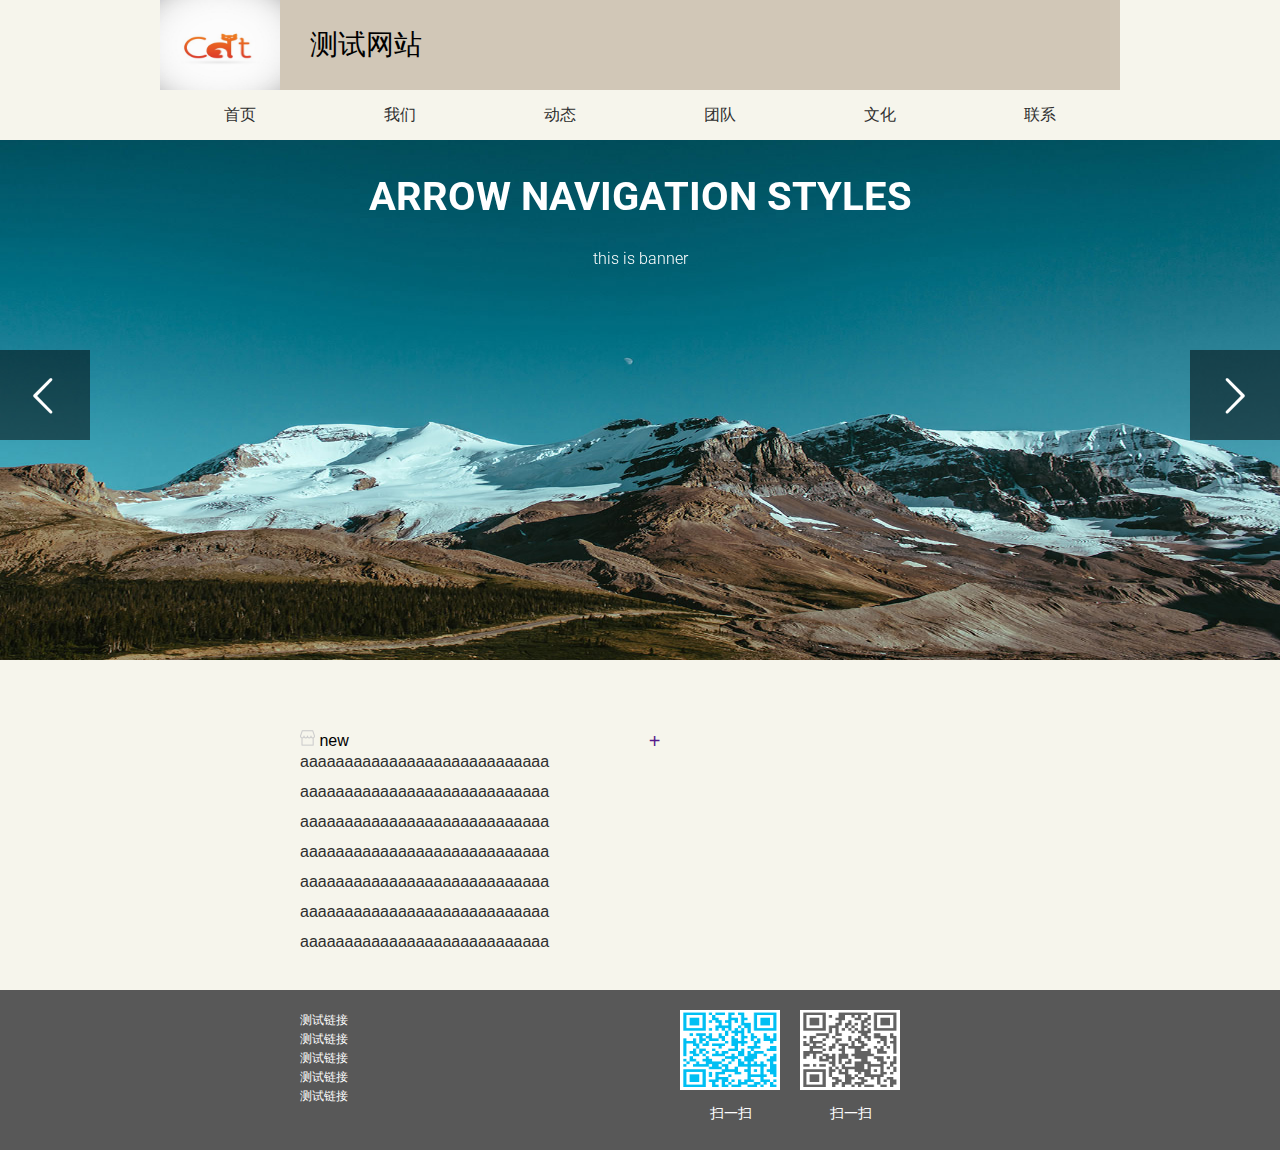
==== index.html @ c87d7d6e "insert page" ====
<!DOCTYPE html>
<html>
<head>
	<meta charset="UTF-8">
	<title>index</title>
	<link rel="stylesheet" type="text/css" href="css/index.css">
	<link href='http://fonts.googleapis.com/css?family=Roboto:300,400' rel='stylesheet' type='text/css'>
	<link rel="stylesheet" href="css/normalize.css" />
	<link rel="stylesheet" href="css/flexslider.css" />
	<link rel="stylesheet" href="css/demo.css" />
	<meta name="viewport" content="width=device-width, initial-scale=1.0">
	
</head>
<body>

	<header>
		<div id="logo"><img src="img/1.jpg"></div>
		<div id='headtitile'>测试网站</div>
	</header>
	<nav id="nav">
		<ul>
			<li><a href="index.html">首页</a></li>
			<li><a href="about.html">我们</a></li>
			<li><a href="new.html">动态</a></li>
			<li><a href="team.html">团队</a></li>
			<li><a href="culture.html">文化</a></li>
			<li><a href="contact.html">联系</a></li>
		</ul>
	</nav>


		
	<div id="hero">
		
	
		
		<div class="flexslider">

			<div id="info">

				<h1>Arrow Navigation Styles</h1>

				<p>this is banner</p>
	
			</div>
		 	<ul class="slides">
		    	<li>
					<img src="img/full/5.jpg" alt="icy Mountain" data-thumbnail="img/thumbnail/5.jpg" />	
				</li>		
		 		<li>
					<img src="img/full/3.jpg" alt="Stoney Creek" data-thumbnail="img/thumbnail/3.jpg" />	
				</li>
		    	<li>
					<img src="img/full/2.jpg" alt="Narrow Road" data-thumbnail="img/thumbnail/2.jpg" />	
				</li>						 		
		    	<li>
					<img src="img/full/1.jpg" alt="Grey Sky" data-thumbnail="img/thumbnail/1.jpg"/>	
				</li>		
		    	<li>
					<img src="img/full/4.jpg" alt="Wood Pattern" data-thumbnail="img/thumbnail/4.jpg" />	
				</li>
			</ul>
		</div>	

	</div>	
	

	<section>
		<div class="container">		
		</div>
	</section>


	<main id="main">
		<div id="right">
			<div id="rigthtitle"><img src="img/Store.png"> new</div>
			<div id="lefttitle"><a href="">+</a></div>
			<ul>
				<a href="#" class="newpage"><li>aaaaaaaaaaaaaaaaaaaaaaaaaaaa</li></a>
				<a href="#" class="newpage"><li>aaaaaaaaaaaaaaaaaaaaaaaaaaaa</li></a>
				<a href="#" class="newpage"><li>aaaaaaaaaaaaaaaaaaaaaaaaaaaa</li></a>
				<a href="#" class="newpage"><li>aaaaaaaaaaaaaaaaaaaaaaaaaaaa</li></a>
				<a href="#" class="newpage"><li>aaaaaaaaaaaaaaaaaaaaaaaaaaaa</li></a>
				<a href="#" class="newpage"><li>aaaaaaaaaaaaaaaaaaaaaaaaaaaa</li></a>
				<a href="#" class="newpage"><li>aaaaaaaaaaaaaaaaaaaaaaaaaaaa</li></a>
			</ul>
		</div>
		<div id="left">
			<div id="infocontion"></div>

		</div>

	</main>


	<footer id="footer"> 
		<div id='footnav'>
			<ul>
				<li><a href="#">测试链接</a></li>
				<li><a href="#">测试链接</a></li>
				<li><a href="#">测试链接</a></li>
				<li><a href="#">测试链接</a></li>
				<li><a href="#">测试链接</a></li>
			</ul>
		</div>
		<div id="footqrcode">
			<img src="img/qr1.png"  >
			<p id="imgright">扫一扫</p>
			<img src="img/qr2.png" >
			<p id="imgleft">扫一扫</p>
		<div id="footmap"></div>

	</footer>

</body>

<script src="js/jquery.js"></script>
<!-- <script type="text/javascript" src="http://www.queness.com/js/bsa2.js"></script> -->
<script src="js/jquery.flexslider-min.js"></script>
<script src="js/demo.js"></script>
<script type="text/javascript" src="js/index.js"></script>


</html>
---- css/index.css ----
*{
	margin: 0;
	padding: 0;
	background-color: #f6f5ec;
}


header{
	height: 90px;
	width: 960px;
	margin: 0 auto;
	background-color: #d1c7b7;
}

#logo{
	width: 120px;
	height: 90px;
	float: left;
	background-color: rgba(0,0,0,0);
}

#headtitile{
	background-color: rgba(0,0,0,0);
	line-height: 90px;
	margin-left: 30px;
	float: left;
	font-size: 28px;
}

#logo img{
	width: 120px;
	height: 90px;
}

nav{
	height: 50px;
	width: 960px;
	background-color: #EFF5FB;
	margin: 0 auto;
	line-height: 50px;

}

nav ul{
	margin-right: 100px;
	width: 960px;
	text-align: center;

}

nav ul li{
	display: inline-block;
	width: 160px;
	height: 50px;
	float: left;


}

nav a {
	text-decoration: none;
	color: #2E2E2E;
}

#banner{

	width: 1920px;
	height: 560px;
	background-color: #fffef9;

}

#main{
	width: 960px;
	height: 240px;
	margin-left: 300px;
	float: left;

}

#right{
	width: 460px;
	height: 360px;

}

#right ul{
	margin-top: 10px;
}

#lefttitle{
	float: left;
	margin-left: 300px;

}

#lefttitle a{
	text-decoration: none;
	font-size: 20px;
}

#rigthtitle{
	float: left;
}

#main li{
	width: 360px;
	height: 30px;
	float: left;
	display:inline-block;
	color: #2E2E2E;

}

#main li:hover{
	background-color: #F8ECE0;

}

footer{
	width: 100%;
	height: 160px;
	background-color: #585858;
	margin-top: 30px;
	float: left;
}

#footnav{
		width: 360px;
		height: 120px;
		background-color: rgba(0,0,0,0);
		float: left;
		margin-left: 300px;
}
#footnav ul{
	margin-top: 20px;
}

#footnav li{
	background-color: #585858;
	display: block;
}

#footnav a{
	
	text-decoration: none;
	background-color: rgba(0,0,0,0);
	color: white;
	font-size: 12px;

}

#footqrcode{
	margin-top: 20px;
}

#footqrcode img{
	height: 80px;
	width: 100px;
	float: left;
	margin-left:20px;
	background-color: rgba(0,0,0,0);

}

#imgright{
	float: left;
	margin-top: 95px;
	margin-left:-70px;
	background-color: rgba(0,0,0,0);
	color: white;
	font-size: 14px;
}

#imgleft{
	float: left;
	margin-top: 95px;
	margin-left:-70px;
	background-color: rgba(0,0,0,0);
	color: white;
	font-size: 14px;
}

.preview {
			width: 360px;
			height:90px;
			position: absolute;
			top:0;
			left:-90px;
			z-index:100;
			-webkit-transition:  all 0.3s ease-out; 
			-moz-transition:  all 0.3s ease-out; 
			transition:  all 0.3s ease-out; 	
			opacity:0;
		}
		
.preview img {
			position: absolute;
			left:90px;
			top:0;
			width: 90px;
		}
		
.preview .alt {
			position: absolute;
			left:180px;
			top:0;
			background: #fff;
			width: 180px;
			height:90px;
			color:#000;
			text-indent:0;
			text-transform: uppercase;
			text-align:center;
			font-size:16px;
			line-height:90px;
			-webkit-box-sizing: border-box;
			-moz-box-sizing: border-box;
			-o-box-sizing: border-box;
		}
		
		
		/* next button */			
.flex-next .preview {
			right:-50px;
			left:auto;	
		}
		
.flex-next .preview img {
			position: absolute;
			left:180px;
			top:0;
			width: 90px;
		}
		
.flex-next .preview .alt {
			left:0;
		}
		
		
		/* hover style */		
.flex-prev:hover .preview {
			left:0;
			opacity:1;
		}
		
.flex-next:hover .preview {
			right:0;
			opacity:1;
		}	

#info{

	background-color: rgba(0,0,0,0);
}

#info h1{
	background-color: rgba(0,0,0,0);
}	

#info p{
	background-color: rgba(0,0,0,0);
}


#flex-direction-nav{
	background-color: rgba(0,0,0,0);
}
---- css/demo.css ----
.container {
	width: 100%;
	margin:0 auto;
}

#info {
	position: absolute;
	top:30%;
	left:50%;
	width: 600px;
	margin-left:-300px;
	margin-top:-150px;
	font-family: 'Roboto', Helvetica, Arial;
	z-index:1000;
	color:#fff;
	font-weight:300;	
}

#info h1 {
	font-size:40px;
	text-transform:uppercase;
	text-align:center;
}

#info p.styles {
	margin:0 0 20px 0;
	padding:0;
	text-align:center;
	width: 100%;
}

#info p.styles a {
	display:inline-block;
	padding:5px 15px;
	background: rgba(0,0,0,0.5);
	text-decoration:none;
	margin:0 10px;
}

#info p.styles a.active, 
#info p.styles a:hover {
	background: #fff;
	color:#333;
} 

#info p {
	width: 80%;
	text-align:center;
	margin:0 auto;
	line-height: 24px;
}

#info a {
	color:#fafafa;
}

#info p.social {
	width: 220px;
	margin:0 auto;
	margin-top:33px;
}

/* override flexslider default style */
.flexslider {
	border:0;
	-webkit-border-radius: 0;
	-moz-border-radius: 0;
	-o-border-radius: 0;
	border-radius: 0;
	/*margin:20px;*/
	overflow:hidden;
	-webkit-box-shadow: none;
	-moz-box-shadow: none;
	-o-box-shadow: none;
	box-shadow: none;	
}

.flex-control-nav {
	width: 100%;
	position: absolute;
	/*bottom: 20px;*/
	text-align: center;
	z-index:900;
}

.flex-control-paging li a {
	background: transparent;
	-webkit-box-shadow: none;
	-moz-box-shadow: none;
	-o-box-shadow: none;
	box-shadow: none;
	border:2px solid #fff;	
}

.flex-control-paging li a:hover,
.flex-control-paging li a.flex-active {
	background-color: #fff ;
}

.flex-direction-nav {
	/*height:90px;*/
	width: 100%;
	position: absolute;
	top:50%;
	left:0;
	margin: -50px 0 0; 	
	z-index:100;
}

.flex-direction-nav li {
	overflow:visible;
}

.flex-direction-nav a  { 
	overflow:visible;
	width: 90px; 
	height: 90px; 
	margin: 0; 
	opacity: 1;  
	top:0;
	color: rgba(0,0,0,0.8); 
	text-indent:-9999em;
	text-shadow: none; 
	-webkit-transition:  all 0.3s ease-out; 
	-moz-transition:  all 0.3s ease-out; 
	transition:  all 0.3s ease-out; 
	background-color: rgba(0,0,0,0.5) ;
	-webkit-box-shadow: none;
	-moz-box-shadow: none;
	-o-box-shadow: none;
	box-shadow: none;	
}

.flex-direction-nav .arrow {
	position: absolute;
	top:0;
	left:0;
	width: 90px; 
	height: 90px; 
	background: transparent url('../img/nav.png') no-repeat 5px 5px;	
	z-index:200;
}

.flex-direction-nav a.flex-next .arrow {
	background-position: -75px 5px ;
}

.flex-direction-nav .flex-prev { left:0px; }
.flex-direction-nav .flex-next { right:0px; text-align: left;}
.flexslider:hover .flex-prev { left:0; opacity:1}
.flexslider:hover .flex-next { right:0; opacity:1}
.flexslider:hover .flex-prev:hover .arrow { left:0; background-position:5px -95px; background-color: #fff;}
.flexslider:hover .flex-next:hover .arrow { right:0; background-position: -75px -95px ;opacity:1;  background-color: #fff;}

.flexslider:hover .flex-prev:hover,
.flexslider:hover .flex-next:hover {
	background-color: #fff;
	opacity:1; 
}
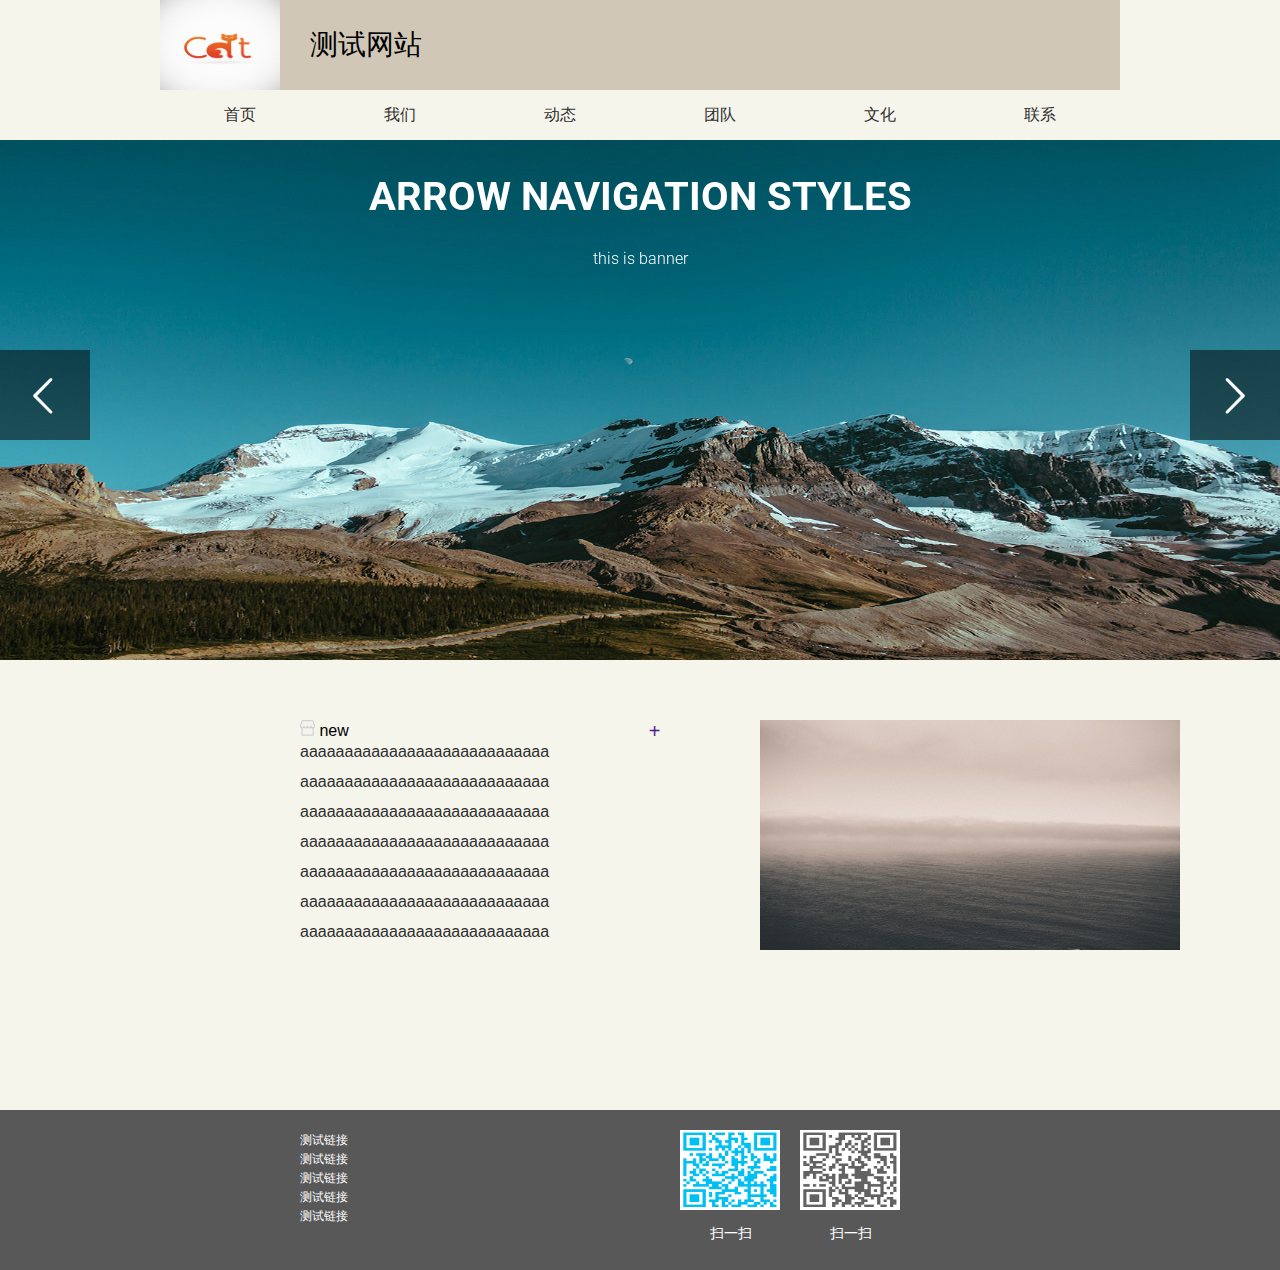
==== commit ca1e1acc: "about" ====
--- a/index.html
+++ b/index.html
@@ -72,7 +72,7 @@
 
 
 	<main id="main">
-		<div id="right">
+		<div id="rightmain">
 			<div id="rigthtitle"><img src="img/Store.png"> new</div>
 			<div id="lefttitle"><a href="">+</a></div>
 			<ul>
@@ -85,8 +85,8 @@
 				<a href="#" class="newpage"><li>aaaaaaaaaaaaaaaaaaaaaaaaaaaa</li></a>
 			</ul>
 		</div>
-		<div id="left">
-			<div id="infocontion"></div>
+		<div id="leftmain">
+			<div id="infocontion"><img src="img/full/1.jpg"></div>
 
 		</div>
 
--- a/css/index.css
+++ b/css/index.css
@@ -73,19 +73,32 @@
 
 #main{
 	width: 960px;
-	height: 240px;
+	height: 360px;
 	margin-left: 300px;
 	float: left;
 
 }
 
-#right{
+#rightmain{
 	width: 460px;
 	height: 360px;
-
-}
-
-#right ul{
+	float: left;
+
+}
+
+#leftmain{
+	width: 320px;
+	height: 220px;
+	float: left;
+}
+
+#infocontion img{
+	width: 420px;
+	height: 230px;
+
+}
+
+#rightmain ul{
 	margin-top: 10px;
 }
 
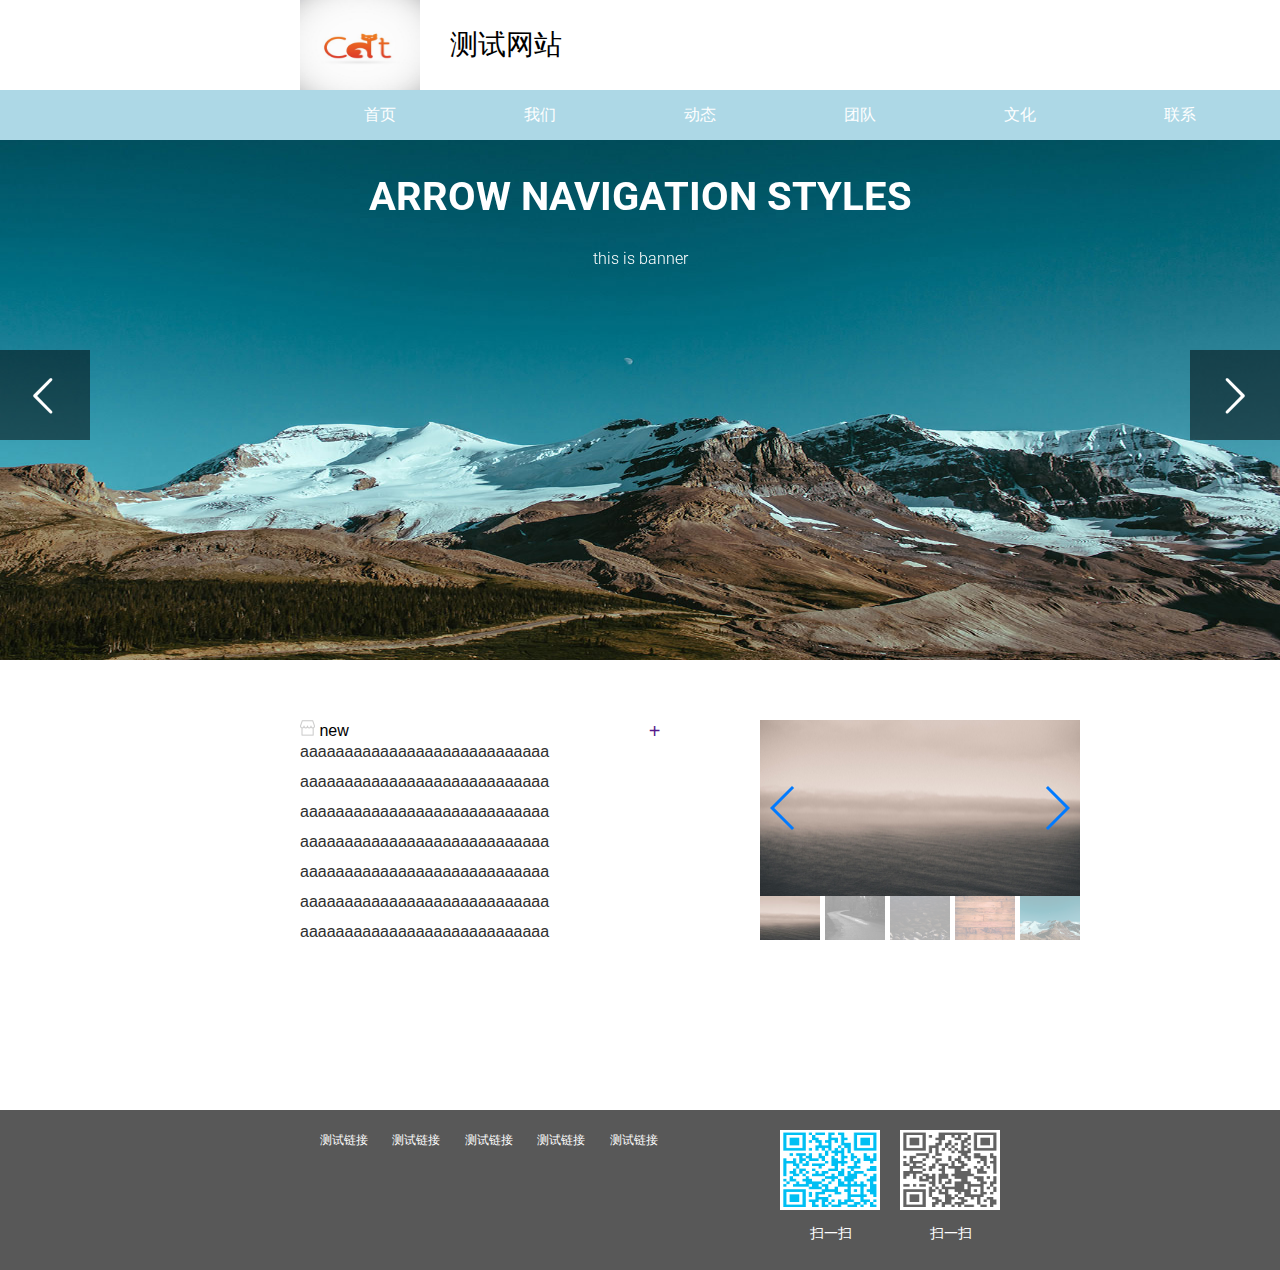
==== commit 762d54e3: "index sweiper" ====
--- a/index.html
+++ b/index.html
@@ -8,6 +8,7 @@
 	<link rel="stylesheet" href="css/normalize.css" />
 	<link rel="stylesheet" href="css/flexslider.css" />
 	<link rel="stylesheet" href="css/demo.css" />
+	<link rel="stylesheet" href="css/swiper.css"
 	<meta name="viewport" content="width=device-width, initial-scale=1.0">
 	
 </head>
@@ -85,8 +86,31 @@
 				<a href="#" class="newpage"><li>aaaaaaaaaaaaaaaaaaaaaaaaaaaa</li></a>
 			</ul>
 		</div>
+
 		<div id="leftmain">
-			<div id="infocontion"><img src="img/full/1.jpg"></div>
+			<div class="swiper-container gallery-top">
+				<div class="swiper-wrapper">
+					<div class="swiper-slide" style="background-image: url(img/ad/1.jpg)"></div>
+					<div class="swiper-slide" style="background-image:url(img/ad/2.jpg)"></div>
+					<div class="swiper-slide" style="background-image:url(img/ad/3.jpg)"></div>
+					<div class="swiper-slide" style="background-image:url(img/ad/4.jpg)"></div>
+					<div class="swiper-slide" style="background-image:url(img/ad/5.jpg)"></div>
+
+				</div>
+				<!-- Add Arrows -->
+				<div class="swiper-button-next swiper-button-white"></div>
+				<div class="swiper-button-prev swiper-button-white"></div>
+			</div>
+			<div class="swiper-container gallery-thumbs">
+				<div class="swiper-wrapper">
+					<div class="swiper-slide" style="background-image:url(img/adfull/1.jpg)"></div>
+					<div class="swiper-slide" style="background-image:url(img/adfull/2.jpg)"></div>
+					<div class="swiper-slide" style="background-image:url(img/adfull/3.jpg)"></div>
+					<div class="swiper-slide" style="background-image:url(img/adfull/4.jpg)"></div>
+					<div class="swiper-slide" style="background-image:url(img/adfull/5.jpg)"></div>
+
+				</div>
+			</div>
 
 		</div>
 
@@ -115,10 +139,32 @@
 </body>
 
 <script src="js/jquery.js"></script>
+<script src="js/swiper.js"></script>
 <!-- <script type="text/javascript" src="http://www.queness.com/js/bsa2.js"></script> -->
 <script src="js/jquery.flexslider-min.js"></script>
 <script src="js/demo.js"></script>
 <script type="text/javascript" src="js/index.js"></script>
+<script>
+    var galleryTop = new Swiper('.gallery-top', {
+        spaceBetween: 5,
+        loop:true,
+        loopedSlides: 5, //looped slides should be the same
+        navigation: {
+            nextEl: '.swiper-button-next',
+            prevEl: '.swiper-button-prev',
+        },
+    });
+    var galleryThumbs = new Swiper('.gallery-thumbs', {
+        spaceBetween: 5,
+        slidesPerView: 5,
+        touchRatio: 0.2,
+        loop: true,
+        loopedSlides: 5, //looped slides should be the same
+        slideToClickedSlide: true,
+    });
+    galleryTop.controller.control = galleryThumbs;
+    galleryThumbs.controller.control = galleryTop;
 
+</script>
 
 </html>--- a/css/index.css
+++ b/css/index.css
@@ -2,21 +2,33 @@
 *{
 	margin: 0;
 	padding: 0;
-	background-color: #f6f5ec;
-}
-
+	background-color: white;
+}
+
+
+html{
+	height: 100%
+	width:100%;
+}
+
+body {
+	height: 100%;
+	width: 100%;
+
+}
 
 header{
 	height: 90px;
-	width: 960px;
-	margin: 0 auto;
-	background-color: #d1c7b7;
+	width: 100%px;
+	margin-left: 300px;
+	background-color: white;
 }
 
 #logo{
 	width: 120px;
 	height: 90px;
 	float: left;
+	margin:  0 auto;
 	background-color: rgba(0,0,0,0);
 }
 
@@ -35,17 +47,20 @@
 
 nav{
 	height: 50px;
-	width: 960px;
-	background-color: #EFF5FB;
-	margin: 0 auto;
+	width: 100%;
+	background-color: lightblue;
+	/*margin: 0 auto;*/
 	line-height: 50px;
+	/*margin-top: 5px;*/
 
 }
 
 nav ul{
-	margin-right: 100px;
+	float: left;
+	margin-left: 300px;
 	width: 960px;
 	text-align: center;
+	background-color: lightblue;
 
 }
 
@@ -54,13 +69,14 @@
 	width: 160px;
 	height: 50px;
 	float: left;
-
+	background-color: lightblue;
 
 }
 
 nav a {
 	text-decoration: none;
-	color: #2E2E2E;
+	color: white;
+	background-color: rgba(0,0,0,0);
 }
 
 #banner{
@@ -137,10 +153,12 @@
 	background-color: #585858;
 	margin-top: 30px;
 	float: left;
+	margin-bottom: 0;
+
 }
 
 #footnav{
-		width: 360px;
+		width: 460px;
 		height: 120px;
 		background-color: rgba(0,0,0,0);
 		float: left;
@@ -148,11 +166,13 @@
 }
 #footnav ul{
 	margin-top: 20px;
+	background-color: rgba(0,0,0,0);
 }
 
 #footnav li{
-	background-color: #585858;
-	display: block;
+	background-color: rgba(0,0,0,0);
+	display: inline;
+	margin-left: 20px;
 }
 
 #footnav a{
@@ -282,3 +302,29 @@
 }
 
 
+.swiper-container {
+	width: 100%;
+	height: 300px;
+	margin-left: auto;
+	margin-right: auto;
+}
+.swiper-slide {
+	background-size: cover;
+	background-position: center;
+}
+.gallery-top {
+	height: 80%;
+	width: 100%;
+}
+.gallery-thumbs {
+	height: 20%;
+	box-sizing: border-box;
+	padding: 10px 0;
+}
+.gallery-thumbs .swiper-slide {
+	height: 100%;
+	opacity: 0.4;
+}
+.gallery-thumbs .swiper-slide-active {
+	opacity: 1;
+}
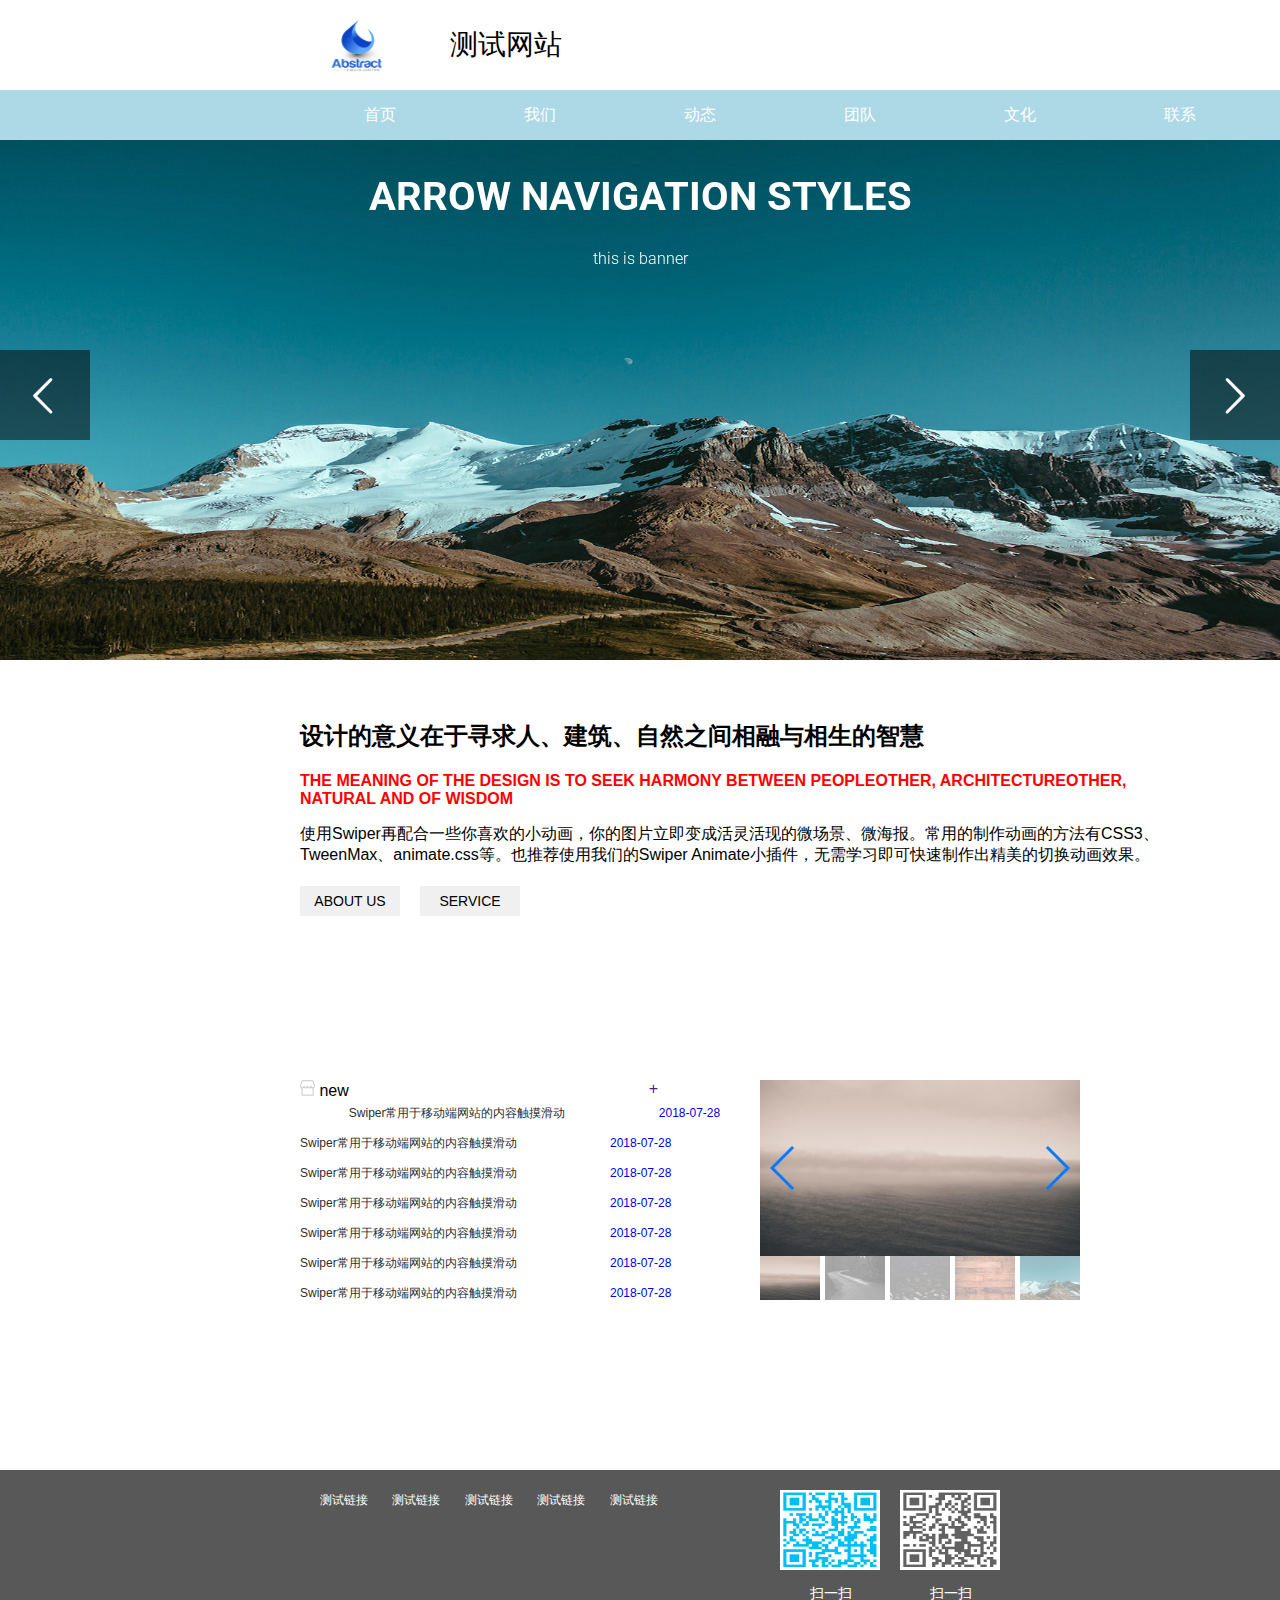
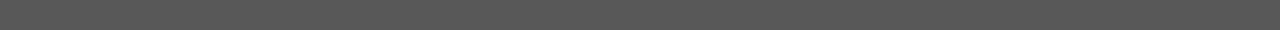
==== commit d25519f3: "index about" ====
--- a/index.html
+++ b/index.html
@@ -32,17 +32,10 @@
 
 		
 	<div id="hero">
-		
-	
-		
 		<div class="flexslider">
-
 			<div id="info">
-
 				<h1>Arrow Navigation Styles</h1>
-
 				<p>this is banner</p>
-	
 			</div>
 		 	<ul class="slides">
 		    	<li>
@@ -61,15 +54,20 @@
 					<img src="img/full/4.jpg" alt="Wood Pattern" data-thumbnail="img/thumbnail/4.jpg" />	
 				</li>
 			</ul>
-		</div>	
-
+		</div>
 	</div>	
-	
-
 	<section>
 		<div class="container">		
 		</div>
 	</section>
+
+	<div id="aboutus">
+		<h2 class="abouttitle">设计的意义在于寻求人、建筑、自然之间相融与相生的智慧</h2>
+		<h3 class="aboutart">THE MEANING OF THE DESIGN IS TO SEEK HARMONY BETWEEN PEOPLEOTHER, ARCHITECTUREOTHER, NATURAL AND OF WISDOM</h3>
+		<p class="aboutinfo">使用Swiper再配合一些你喜欢的小动画，你的图片立即变成活灵活现的微场景、微海报。常用的制作动画的方法有CSS3、TweenMax、animate.css等。也推荐使用我们的Swiper Animate小插件，无需学习即可快速制作出精美的切换动画效果。</p>
+		<div class="aboutbutton" id="buttonright">ABOUT US</div>
+		<div class="aboutbutton" id="buttonleft">SERVICE</div>
+	</div>
 
 
 	<main id="main">
@@ -77,13 +75,13 @@
 			<div id="rigthtitle"><img src="img/Store.png"> new</div>
 			<div id="lefttitle"><a href="">+</a></div>
 			<ul>
-				<a href="#" class="newpage"><li>aaaaaaaaaaaaaaaaaaaaaaaaaaaa</li></a>
-				<a href="#" class="newpage"><li>aaaaaaaaaaaaaaaaaaaaaaaaaaaa</li></a>
-				<a href="#" class="newpage"><li>aaaaaaaaaaaaaaaaaaaaaaaaaaaa</li></a>
-				<a href="#" class="newpage"><li>aaaaaaaaaaaaaaaaaaaaaaaaaaaa</li></a>
-				<a href="#" class="newpage"><li>aaaaaaaaaaaaaaaaaaaaaaaaaaaa</li></a>
-				<a href="#" class="newpage"><li>aaaaaaaaaaaaaaaaaaaaaaaaaaaa</li></a>
-				<a href="#" class="newpage"><li>aaaaaaaaaaaaaaaaaaaaaaaaaaaa</li></a>
+				<a href="#" class="newpage"><li>Swiper常用于移动端网站的内容触摸滑动</li><p>2018-07-28</p></a>
+				<a href="#" class="newpage"><li>Swiper常用于移动端网站的内容触摸滑动</li><p>2018-07-28</p></a>
+				<a href="#" class="newpage"><li>Swiper常用于移动端网站的内容触摸滑动</li><p>2018-07-28</p></a>
+				<a href="#" class="newpage"><li>Swiper常用于移动端网站的内容触摸滑动</li><p>2018-07-28</p></a>
+				<a href="#" class="newpage"><li>Swiper常用于移动端网站的内容触摸滑动</li><p>2018-07-28</p></a>
+				<a href="#" class="newpage"><li>Swiper常用于移动端网站的内容触摸滑动</li><p>2018-07-28</p></a>
+				<a href="#" class="newpage"><li>Swiper常用于移动端网站的内容触摸滑动</li><p>2018-07-28</p></a>
 			</ul>
 		</div>
 
--- a/css/index.css
+++ b/css/index.css
@@ -126,7 +126,7 @@
 
 #lefttitle a{
 	text-decoration: none;
-	font-size: 20px;
+	font-size: 16px;
 }
 
 #rigthtitle{
@@ -139,13 +139,26 @@
 	float: left;
 	display:inline-block;
 	color: #2E2E2E;
-
-}
-
-#main li:hover{
-	background-color: #F8ECE0;
-
-}
+	font-size: 12px;
+	line-height: 30px;
+
+}
+
+.newpage p{
+
+	float: left;
+	margin-left: -50px;
+	font-size: 12px;
+	line-height: 30px;
+	text-decoration: none;
+
+}
+
+
+#rightmain li:hover{
+	color: red;
+}
+
 
 footer{
 	width: 100%;
@@ -328,3 +341,57 @@
 .gallery-thumbs .swiper-slide-active {
 	opacity: 1;
 }
+
+
+#aboutus{
+
+	width: 1200px;
+	height: 360px;
+}
+
+
+.abouttitle{
+	float: left;
+	margin-left: 300px;
+}
+
+.aboutart{
+	float: left;
+	margin-left: 300px;
+	margin-top: 20px;
+	font-size: 16px;
+	color: red;
+}
+
+.aboutinfo{
+	float: left;
+	margin-left: 300px;
+	margin-top: 16px;
+}
+
+
+.aboutbutton{
+	float: left;
+	margin-bottom: 40px;
+	margin-top: 20px;
+	width: 100px;
+	height: 30px;
+	background-color: #f0f0f0;
+	text-align: center;
+	line-height: 30px;
+	font-size: 14px;
+}
+
+#buttonright{
+	margin-left: 300px;
+}
+
+#buttonleft{
+	margin-left: 20px;
+}
+
+.aboutbutton:hover{
+	background-color: red;
+	color: white;
+}
+
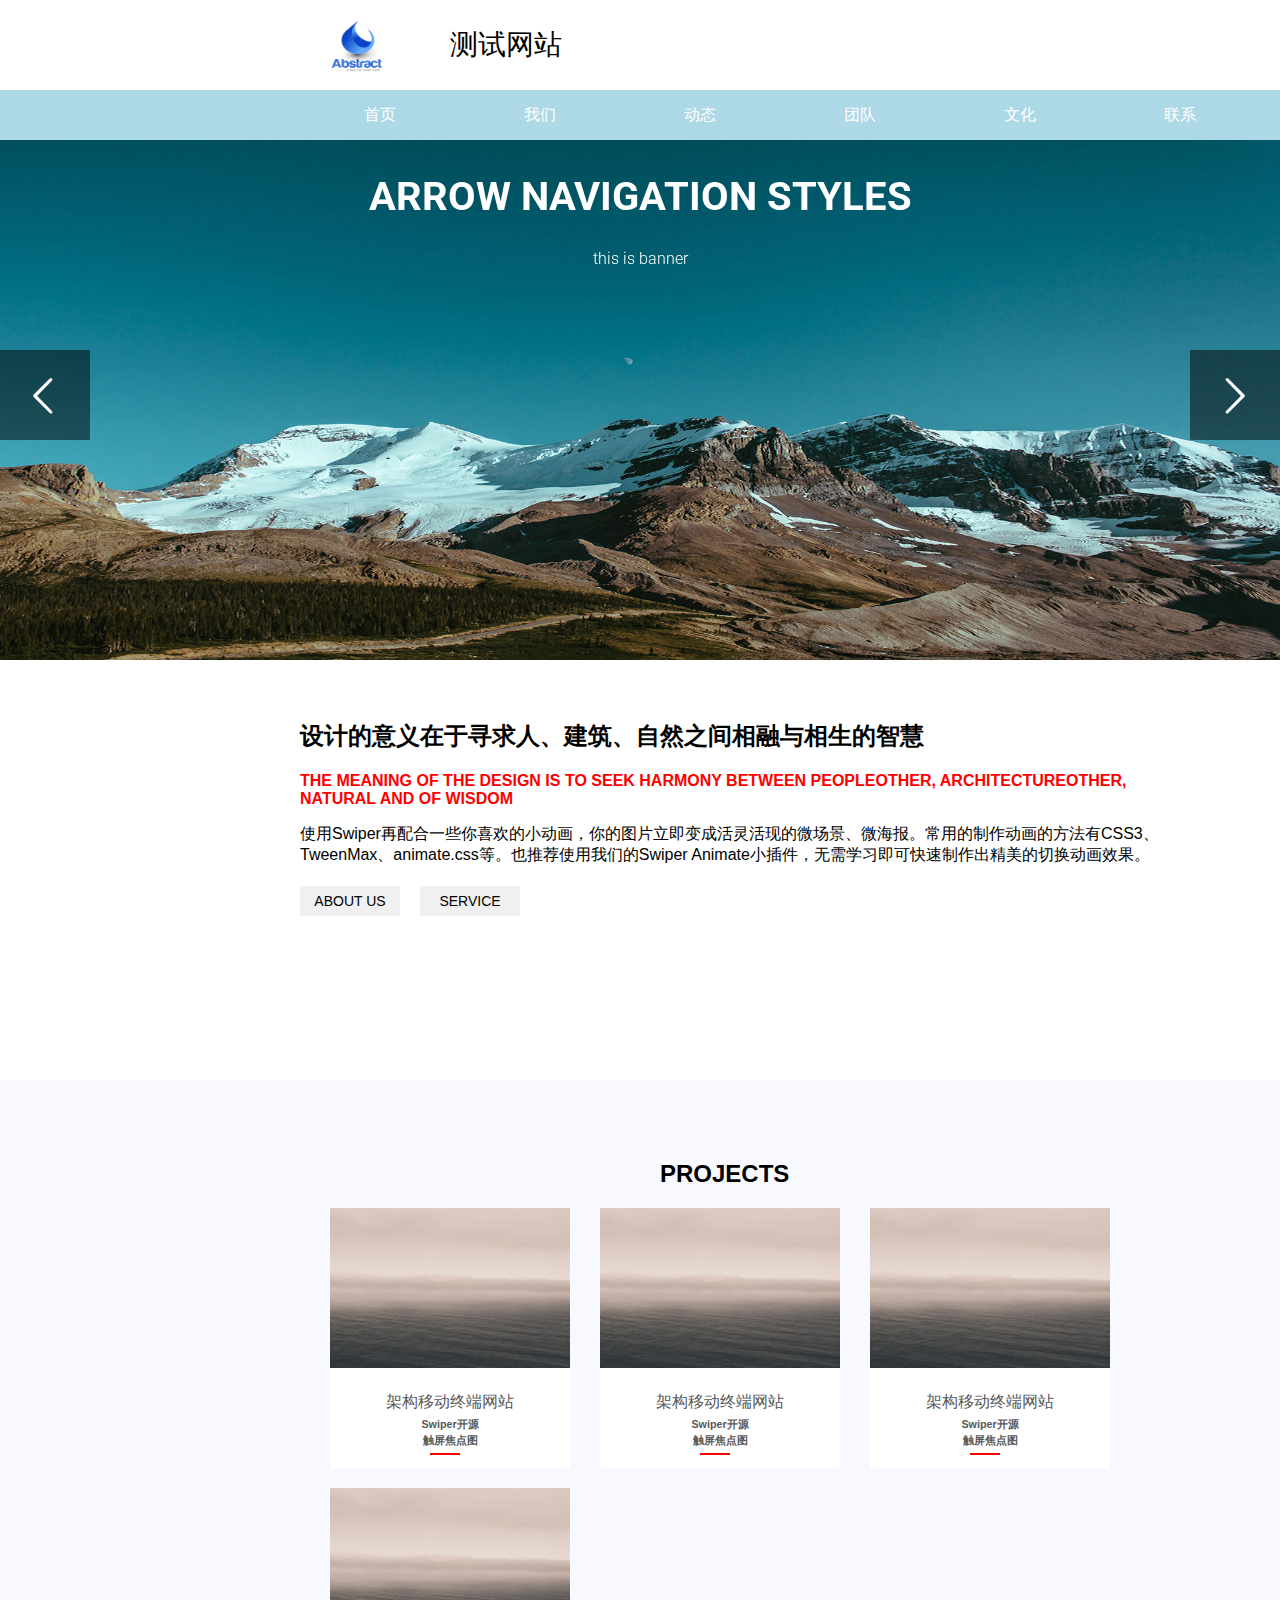
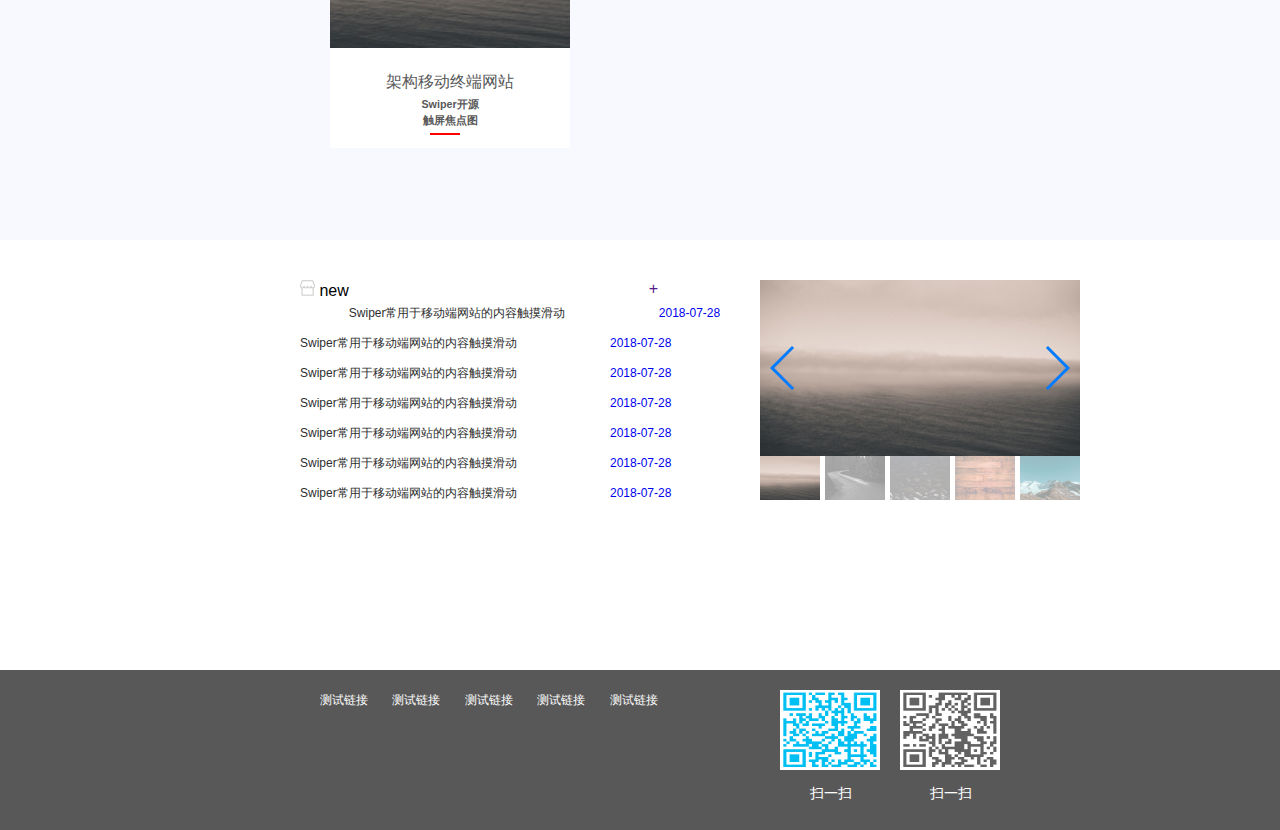
==== commit 1d828610: "project" ====
--- a/index.html
+++ b/index.html
@@ -69,6 +69,57 @@
 		<div class="aboutbutton" id="buttonleft">SERVICE</div>
 	</div>
 
+	<div id="projects">
+		<div class="wrap">
+			<h2 class="anim_emt">PROJECTS</h2>
+			<ul class="clearfix">
+
+				<li>
+					<a class="box_shadow" href="#">
+					<img src="img/adfull/1.jpg">
+					<div class="projecttitle">架构移动终端网站</div>
+					<h6>Swiper开源</h6>
+					<h6>触屏焦点图</h6>
+					<hr class="trans">
+					</a>
+				</li>
+
+			</ul>
+			<ul class="clearfix">
+				<li>
+					<a class="box_shadow" href="#">
+						<img src="img/adfull/1.jpg">
+						<div class="projecttitle">架构移动终端网站</div>
+						<h6>Swiper开源</h6>
+						<h6>触屏焦点图</h6>
+						<hr class="trans">
+					</a>
+				</li>
+			</ul>
+			<ul class="clearfix">
+				<li>
+					<a class="box_shadow" href="#">
+						<img src="img/adfull/1.jpg">
+						<div class="projecttitle">架构移动终端网站</div>
+						<h6>Swiper开源</h6>
+						<h6>触屏焦点图</h6>
+						<hr class="trans">
+					</a>
+				</li>
+			</ul>
+			<ul class="clearfix">
+				<li>
+					<a class="box_shadow" href="#">
+						<img src="img/adfull/1.jpg">
+						<div class="projecttitle">架构移动终端网站</div>
+						<h6>Swiper开源</h6>
+						<h6>触屏焦点图</h6>
+						<hr class="trans">
+					</a>
+				</li>
+			</ul>
+		</div>
+	</div>
 
 	<main id="main">
 		<div id="rightmain">
--- a/css/index.css
+++ b/css/index.css
@@ -395,3 +395,81 @@
 	color: white;
 }
 
+#projects{
+	width: 100%;
+	height: 760px;
+	background-color: ghostwhite;
+	margin-bottom: 40px;
+}
+
+.wrap{
+	width: 960px;
+	float: left;
+	margin-top: 80px;
+	background-color: rgba(0,0,0,0);
+	margin-left: 300px;
+
+
+}
+
+.anim_emt{
+	margin-left: 360px;
+	background-color: rgba(0,0,0,0);
+}
+
+/*.wrap{*/
+	/*margin-left: 300px;*/
+	/*margin-top: 40px;*/
+/*}*/
+
+.clearfix{
+	margin-left: 30px;
+	margin-top: 20px;
+	width: 240px;
+	height: 260px;
+	float: left;
+
+}
+.clearfix:hover{
+	box-shadow: 0px 5px 5px lavender;
+}
+
+.clearfix li{
+	list-style: none;
+}
+
+.clearfix img{
+	width: 240px;
+	height: 160px;
+}
+
+.projecttitle{
+	text-align: center;
+	margin-top: 20px;
+	margin-bottom: 5px;
+}
+
+.clearfix h6{
+	text-align: center;
+	margin-top: 2px;
+}
+
+.trans{
+
+	width: 30px;
+	height: 2px;
+	background-color: red;
+	box-sizing: content-box;
+	margin-left: 100px;
+	margin-top: 5px;
+	border: 0;
+}
+
+.box_shadow{
+	text-decoration: none;
+	color: #585858;
+}
+
+.box_shadow:hover{
+	color: red;
+}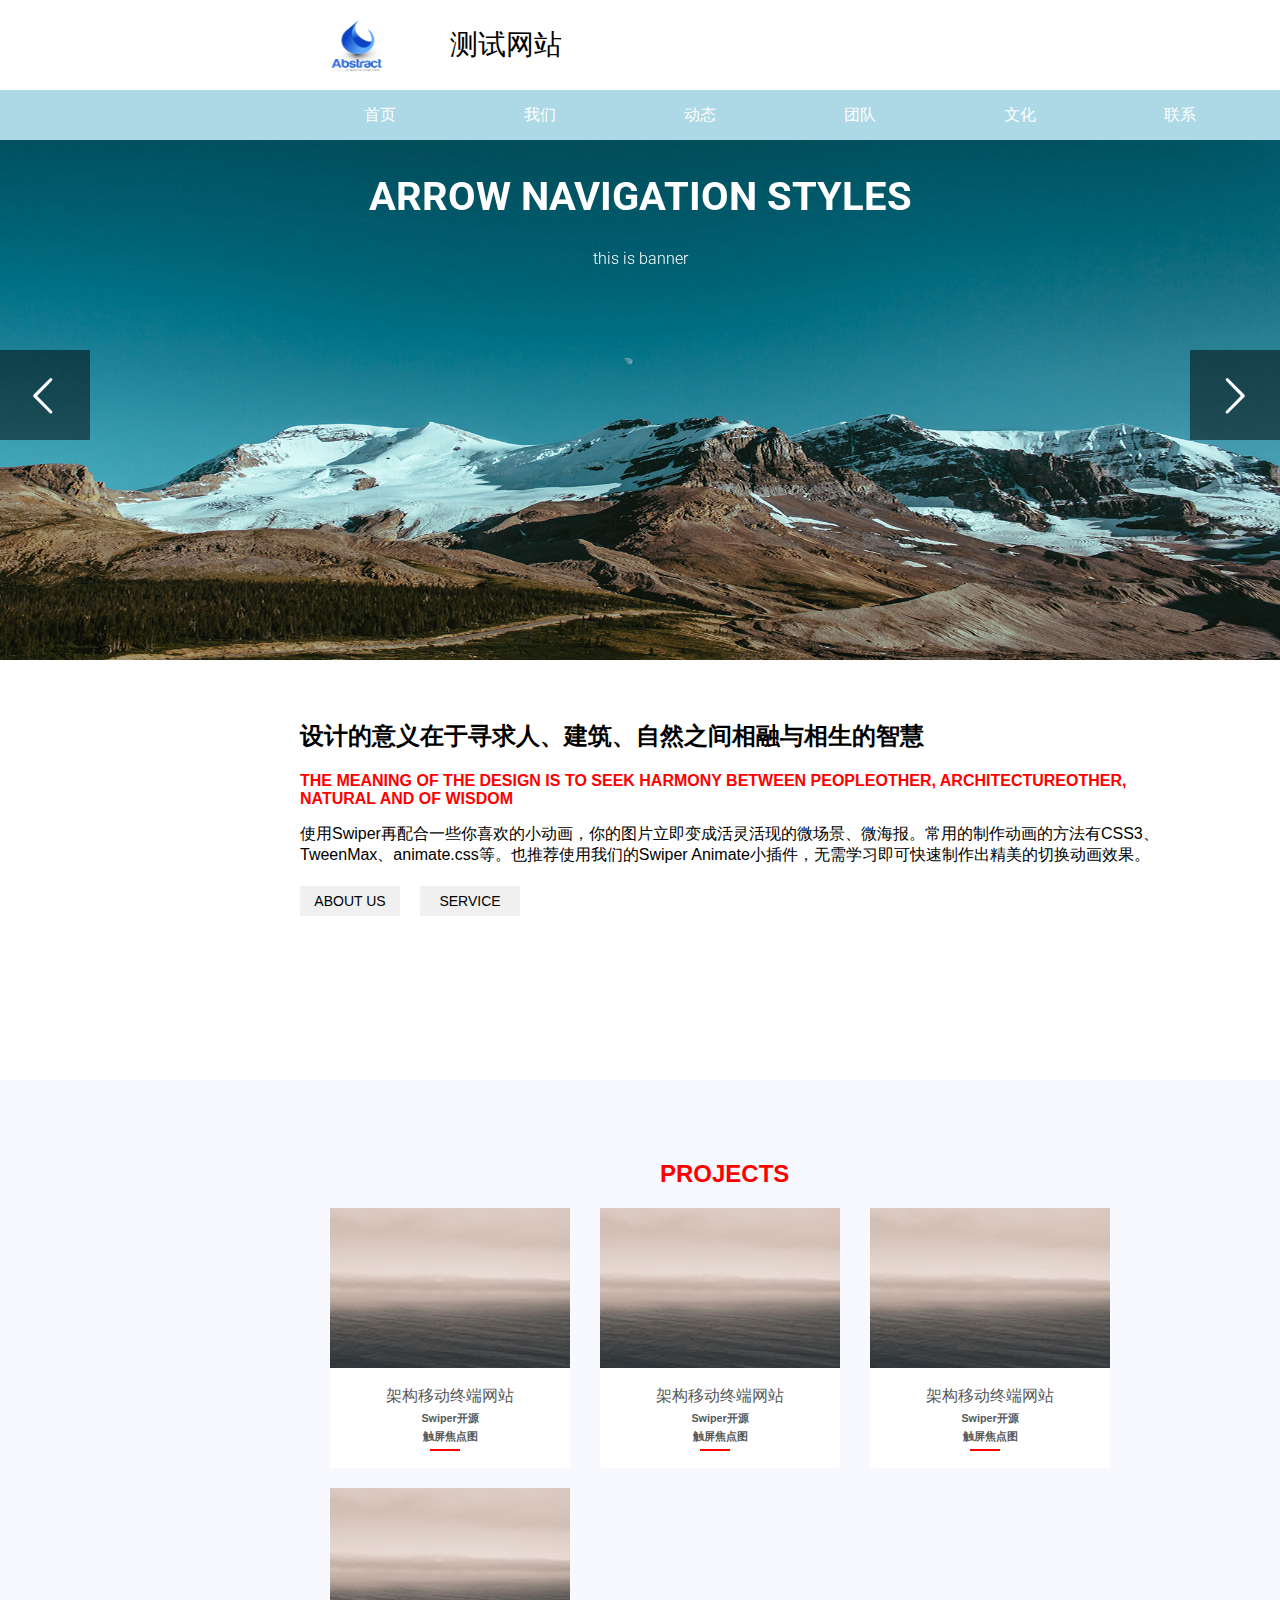
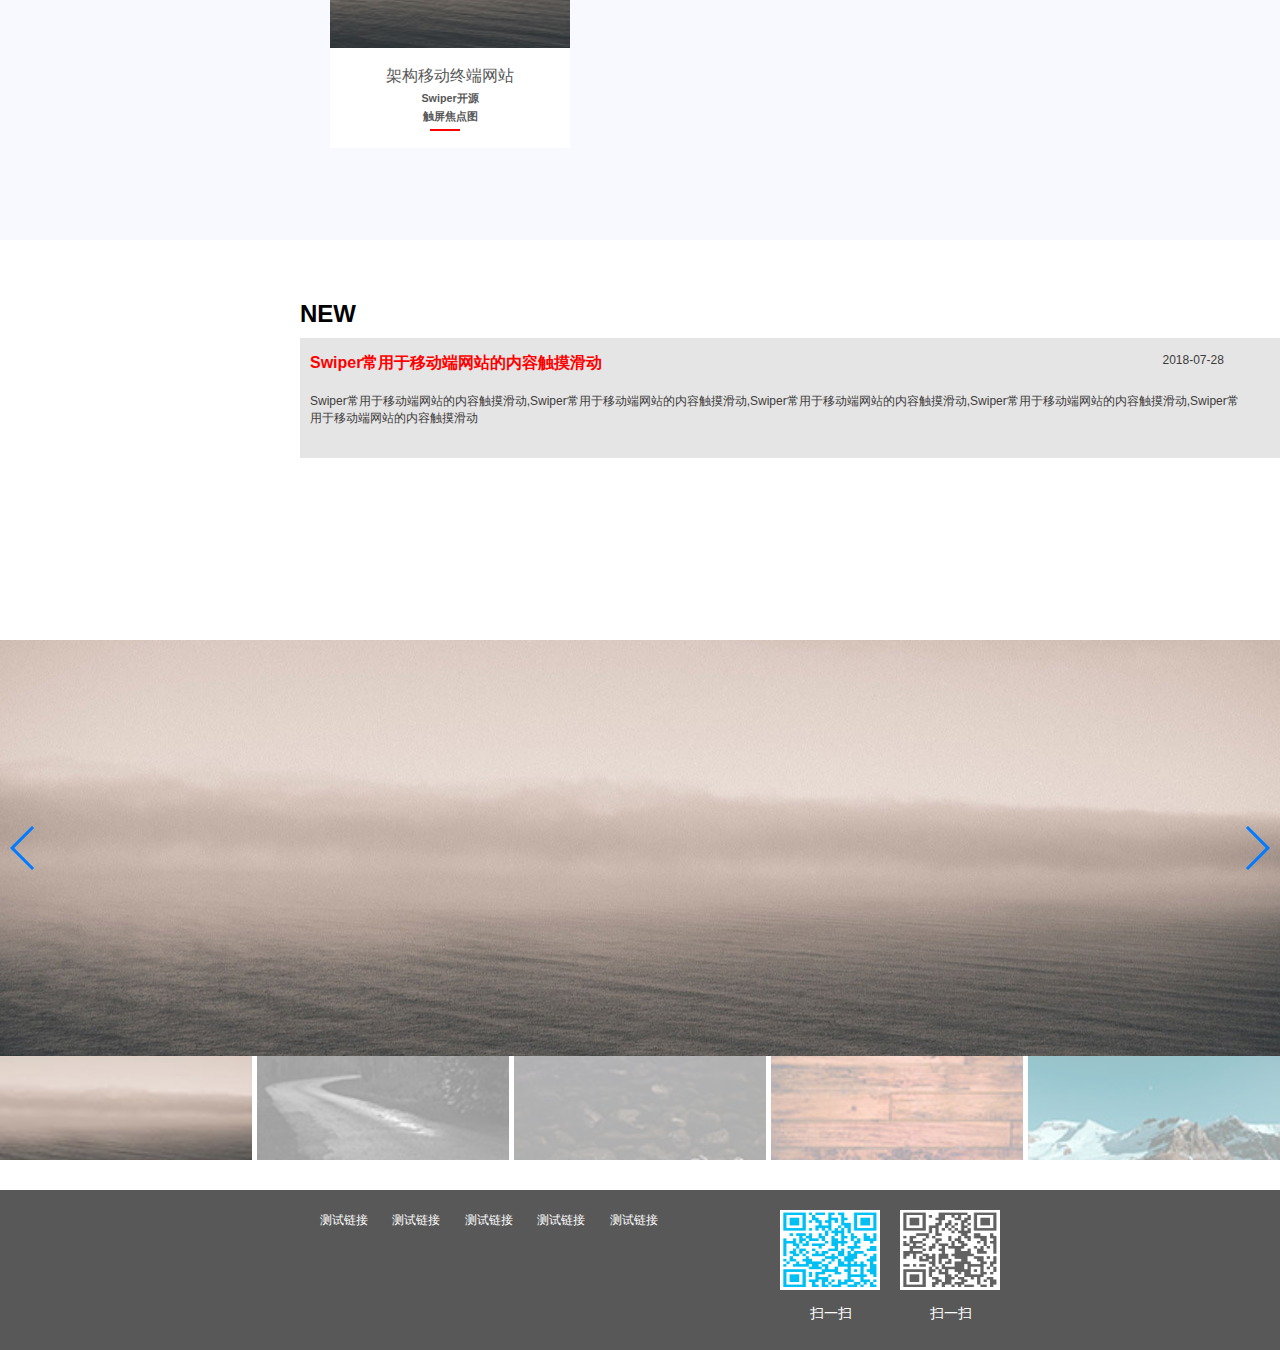
==== commit a60ccc3a: "index new" ====
--- a/index.html
+++ b/index.html
@@ -123,47 +123,49 @@
 
 	<main id="main">
 		<div id="rightmain">
-			<div id="rigthtitle"><img src="img/Store.png"> new</div>
-			<div id="lefttitle"><a href="">+</a></div>
-			<ul>
-				<a href="#" class="newpage"><li>Swiper常用于移动端网站的内容触摸滑动</li><p>2018-07-28</p></a>
-				<a href="#" class="newpage"><li>Swiper常用于移动端网站的内容触摸滑动</li><p>2018-07-28</p></a>
-				<a href="#" class="newpage"><li>Swiper常用于移动端网站的内容触摸滑动</li><p>2018-07-28</p></a>
-				<a href="#" class="newpage"><li>Swiper常用于移动端网站的内容触摸滑动</li><p>2018-07-28</p></a>
-				<a href="#" class="newpage"><li>Swiper常用于移动端网站的内容触摸滑动</li><p>2018-07-28</p></a>
-				<a href="#" class="newpage"><li>Swiper常用于移动端网站的内容触摸滑动</li><p>2018-07-28</p></a>
-				<a href="#" class="newpage"><li>Swiper常用于移动端网站的内容触摸滑动</li><p>2018-07-28</p></a>
-			</ul>
-		</div>
-
-		<div id="leftmain">
-			<div class="swiper-container gallery-top">
-				<div class="swiper-wrapper">
-					<div class="swiper-slide" style="background-image: url(img/ad/1.jpg)"></div>
-					<div class="swiper-slide" style="background-image:url(img/ad/2.jpg)"></div>
-					<div class="swiper-slide" style="background-image:url(img/ad/3.jpg)"></div>
-					<div class="swiper-slide" style="background-image:url(img/ad/4.jpg)"></div>
-					<div class="swiper-slide" style="background-image:url(img/ad/5.jpg)"></div>
-
+			<div id="rigthtitle"></div>
+				<div class="newart">
+					<ul>
+						<h2>NEW</h2>
+						<a href="#" class="newpage">
+							<h4>Swiper常用于移动端网站的内容触摸滑动</h4>
+							<p class="newtime">2018-07-28</p>
+							<p class="newinfo">Swiper常用于移动端网站的内容触摸滑动,Swiper常用于移动端网站的内容触摸滑动,Swiper常用于移动端网站的内容触摸滑动,Swiper常用于移动端网站的内容触摸滑动,Swiper常用于移动端网站的内容触摸滑动</p>
+						</a>
+
+					</ul>
 				</div>
-				<!-- Add Arrows -->
-				<div class="swiper-button-next swiper-button-white"></div>
-				<div class="swiper-button-prev swiper-button-white"></div>
+
+		</div>
+
+	</main>
+
+	<div id="leftmain">
+		<div class="swiper-container gallery-top">
+			<div class="swiper-wrapper">
+				<div class="swiper-slide" style="background-image: url(img/ad/1.jpg)"></div>
+				<div class="swiper-slide" style="background-image:url(img/ad/2.jpg)"></div>
+				<div class="swiper-slide" style="background-image:url(img/ad/3.jpg)"></div>
+				<div class="swiper-slide" style="background-image:url(img/ad/4.jpg)"></div>
+				<div class="swiper-slide" style="background-image:url(img/ad/5.jpg)"></div>
+
 			</div>
-			<div class="swiper-container gallery-thumbs">
-				<div class="swiper-wrapper">
-					<div class="swiper-slide" style="background-image:url(img/adfull/1.jpg)"></div>
-					<div class="swiper-slide" style="background-image:url(img/adfull/2.jpg)"></div>
-					<div class="swiper-slide" style="background-image:url(img/adfull/3.jpg)"></div>
-					<div class="swiper-slide" style="background-image:url(img/adfull/4.jpg)"></div>
-					<div class="swiper-slide" style="background-image:url(img/adfull/5.jpg)"></div>
-
-				</div>
+			<!-- Add Arrows -->
+			<div class="swiper-button-next swiper-button-white"></div>
+			<div class="swiper-button-prev swiper-button-white"></div>
+		</div>
+		<div class="swiper-container gallery-thumbs">
+			<div class="swiper-wrapper">
+				<div class="swiper-slide" style="background-image:url(img/adfull/1.jpg)"></div>
+				<div class="swiper-slide" style="background-image:url(img/adfull/2.jpg)"></div>
+				<div class="swiper-slide" style="background-image:url(img/adfull/3.jpg)"></div>
+				<div class="swiper-slide" style="background-image:url(img/adfull/4.jpg)"></div>
+				<div class="swiper-slide" style="background-image:url(img/adfull/5.jpg)"></div>
+
 			</div>
-
-		</div>
-
-	</main>
+		</div>
+
+	</div>
 
 
 	<footer id="footer"> 
--- a/css/index.css
+++ b/css/index.css
@@ -96,17 +96,12 @@
 }
 
 #rightmain{
-	width: 460px;
-	height: 360px;
-	float: left;
-
-}
-
-#leftmain{
-	width: 320px;
-	height: 220px;
-	float: left;
-}
+	width: 960px;
+	height: 100%;
+	float: left;
+
+}
+
 
 #infocontion img{
 	width: 420px;
@@ -118,19 +113,19 @@
 	margin-top: 10px;
 }
 
-#lefttitle{
-	float: left;
-	margin-left: 300px;
-
-}
-
-#lefttitle a{
-	text-decoration: none;
-	font-size: 16px;
-}
-
 #rigthtitle{
 	float: left;
+	color: red;
+	/*margin-left: 360px;*/
+	font-size: 20px;
+}
+
+.newart{
+	margin-top: 20px;
+	width: 960px;
+	height: 100%;
+
+
 }
 
 #main li{
@@ -144,21 +139,78 @@
 
 }
 
-.newpage p{
-
-	float: left;
-	margin-left: -50px;
-	font-size: 12px;
+.newpage{
+	float: left;
+	width: 960px;
+	height: 100px;
+	padding: 10px;
+	background-color: #E6E5E5;
+	margin-top: 10px;
+
+}
+.newpage:hover{
+	box-shadow: 5px 5px 3px gainsboro;
+	background-color: gainsboro;
+	color: #E6E5E5;
+}
+
+.newpage  h4{
+	float: left;
 	line-height: 30px;
 	text-decoration: none;
-
-}
-
+	color: red;
+	background-color: rgba(0,0,0,0);
+
+}
+.newpage p{
+	float: left;
+	text-decoration: none;
+	font-size: 12px;
+	background-color: rgba(0,0,0,0);
+	color: #3C3B3B;
+}
+
+..newpage p:hover{
+	color: red;
+}
+
+.newtime{
+	margin-left: 560px;
+	margin-top: 5px;
+}
+
+.newinfo{
+	width: 940px;
+	margin-top: 15px;
+}
+.newinfo:hover{
+	color: red;
+}
 
 #rightmain li:hover{
 	color: red;
 }
 
+
+
+#leftmain{
+	width: 100%;
+	height: 520px;
+	float: left;
+}
+
+
+
+#lefttitle{
+	float: left;
+	margin-left: 300px;
+
+}
+
+#lefttitle a{
+	text-decoration: none;
+	font-size: 16px;
+}
 
 footer{
 	width: 100%;
@@ -415,6 +467,7 @@
 .anim_emt{
 	margin-left: 360px;
 	background-color: rgba(0,0,0,0);
+	color: red;
 }
 
 /*.wrap{*/
@@ -445,13 +498,14 @@
 
 .projecttitle{
 	text-align: center;
-	margin-top: 20px;
+	margin-top: 14px;
 	margin-bottom: 5px;
 }
 
 .clearfix h6{
 	text-align: center;
-	margin-top: 2px;
+	margin-top: 4px;
+
 }
 
 .trans{
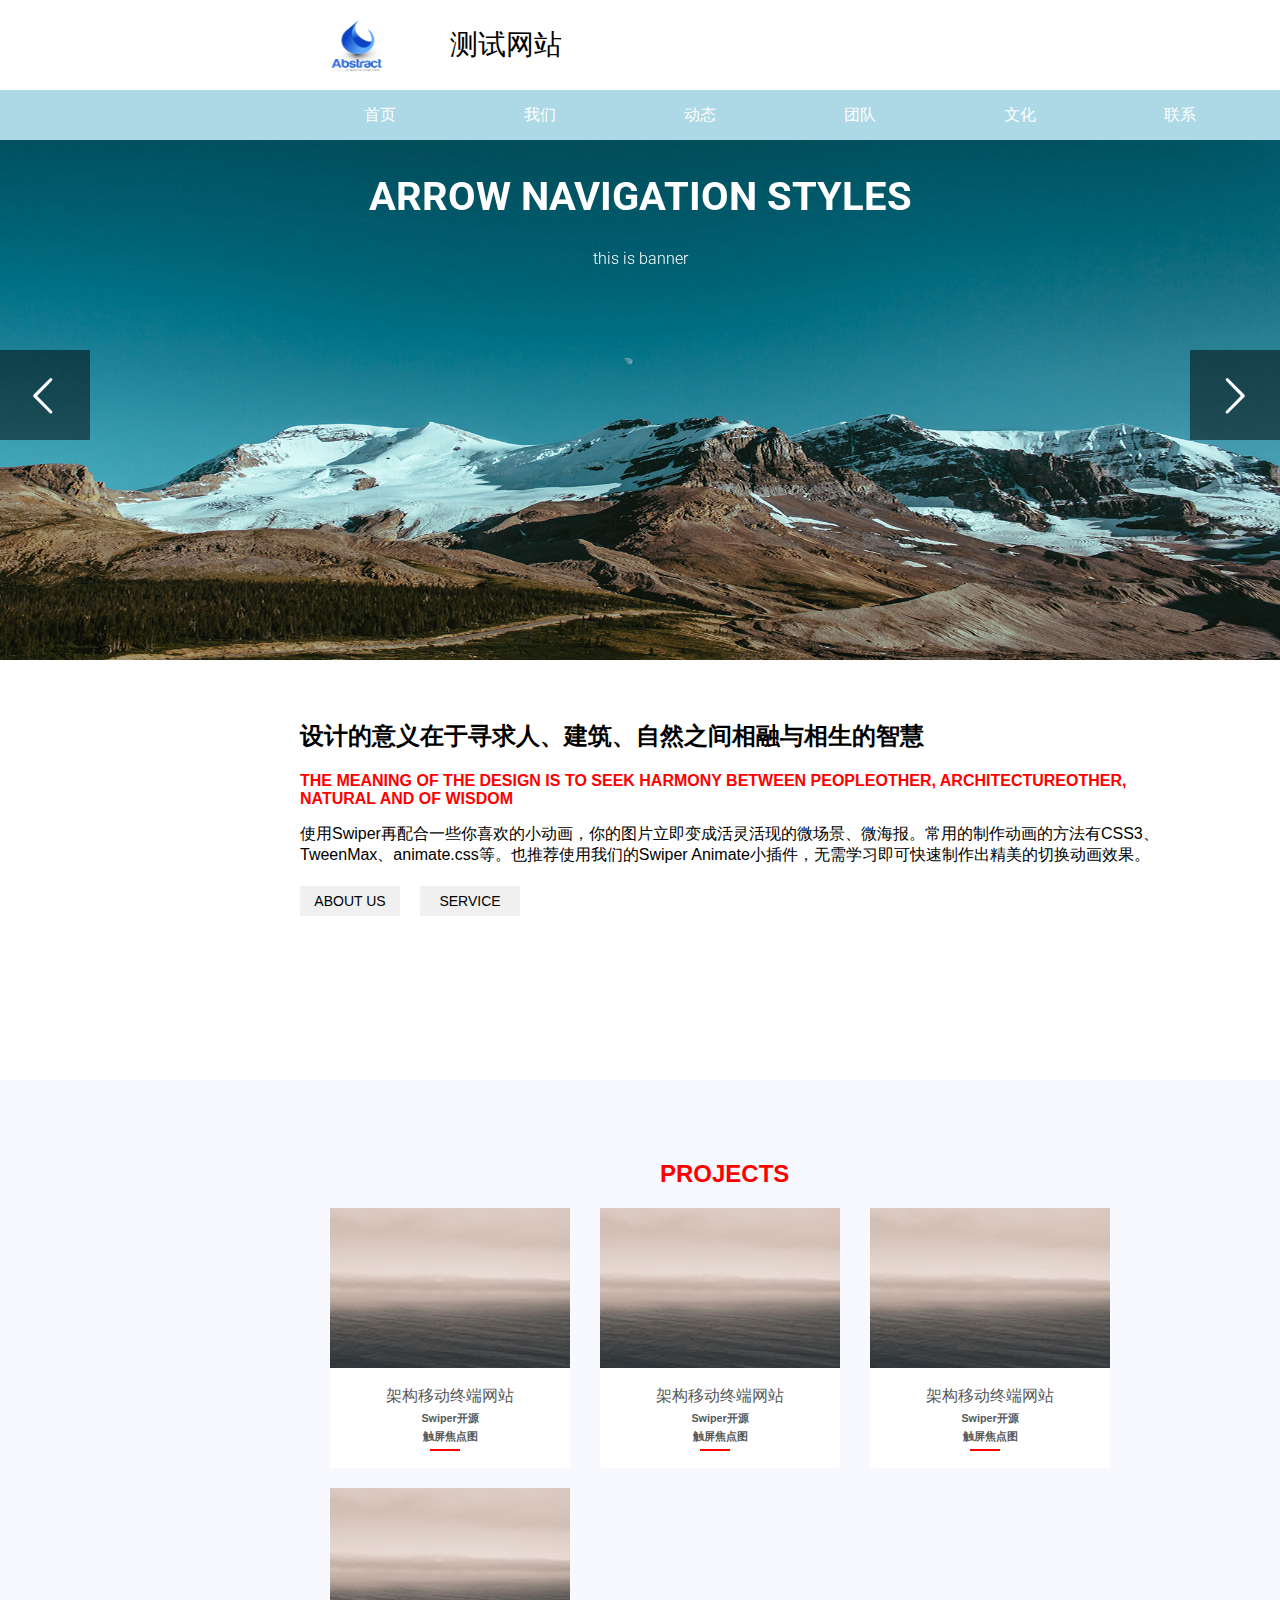
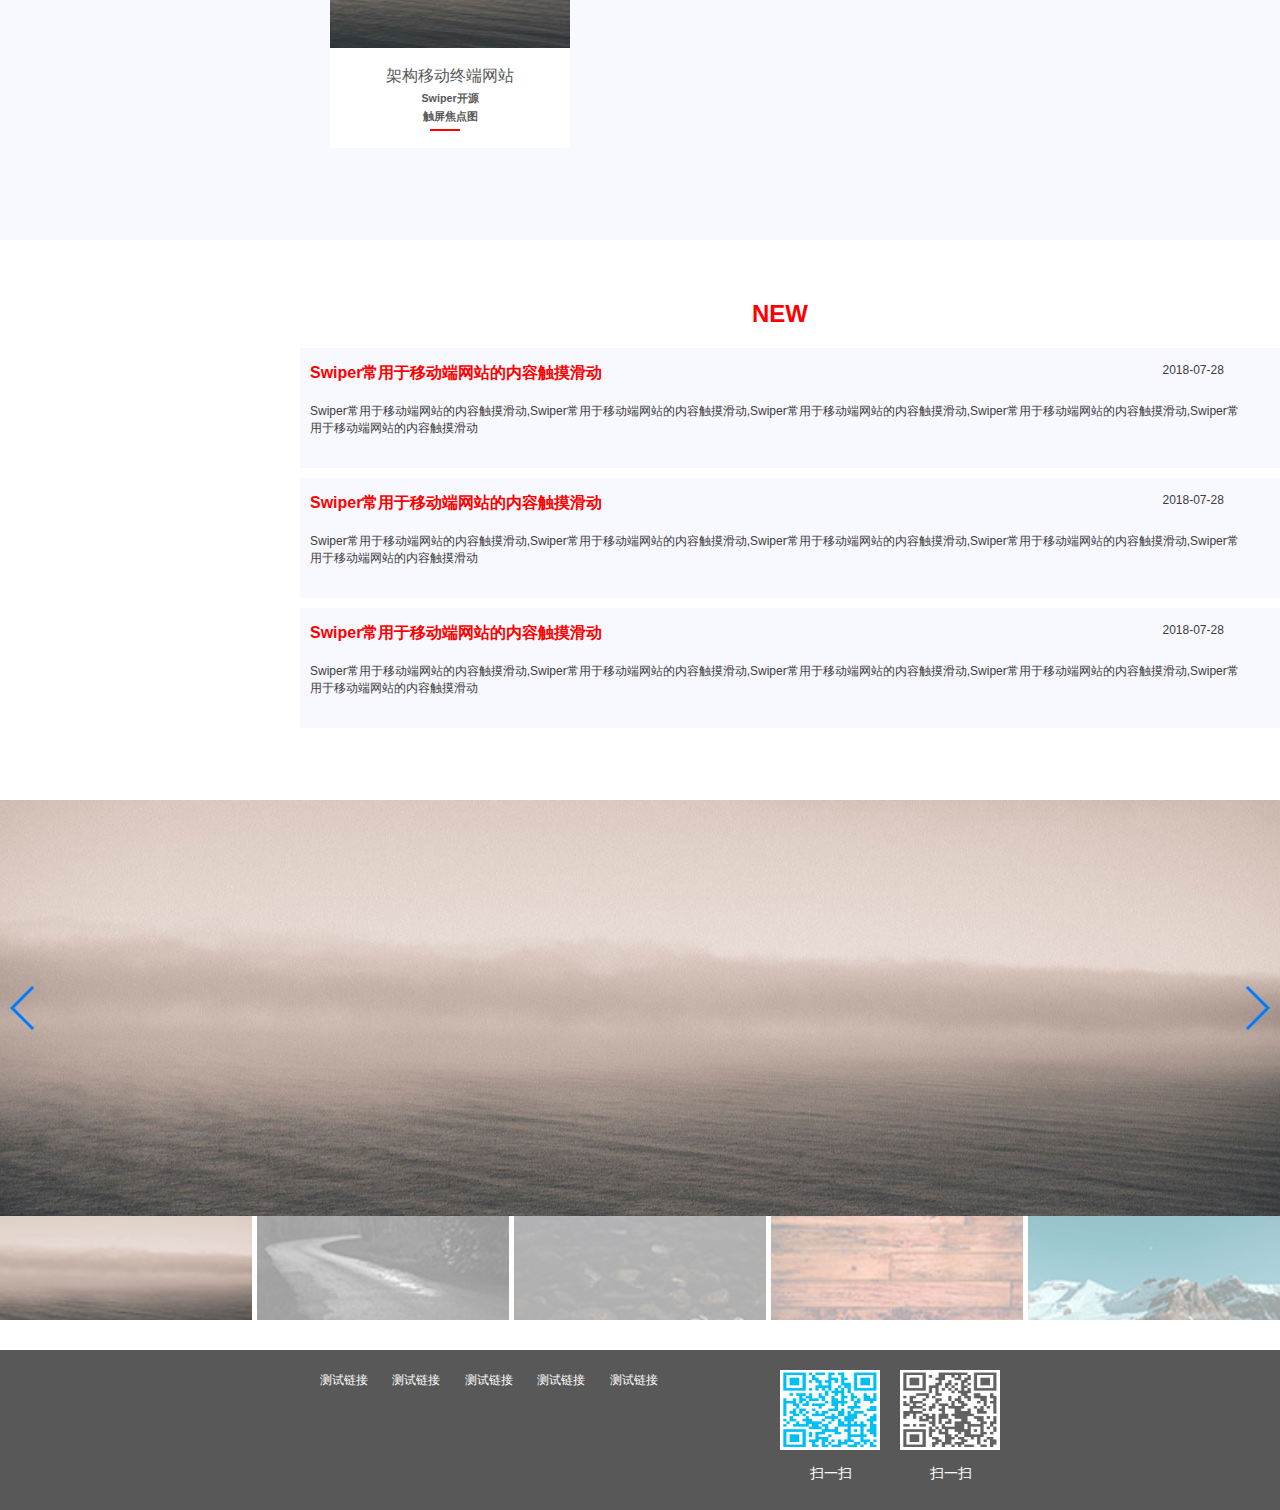
==== commit 2e60ea7c: "aboutus img" ====
--- a/index.html
+++ b/index.html
@@ -127,6 +127,16 @@
 				<div class="newart">
 					<ul>
 						<h2>NEW</h2>
+						<a href="#" class="newpage">
+							<h4>Swiper常用于移动端网站的内容触摸滑动</h4>
+							<p class="newtime">2018-07-28</p>
+							<p class="newinfo">Swiper常用于移动端网站的内容触摸滑动,Swiper常用于移动端网站的内容触摸滑动,Swiper常用于移动端网站的内容触摸滑动,Swiper常用于移动端网站的内容触摸滑动,Swiper常用于移动端网站的内容触摸滑动</p>
+						</a>
+						<a href="#" class="newpage">
+							<h4>Swiper常用于移动端网站的内容触摸滑动</h4>
+							<p class="newtime">2018-07-28</p>
+							<p class="newinfo">Swiper常用于移动端网站的内容触摸滑动,Swiper常用于移动端网站的内容触摸滑动,Swiper常用于移动端网站的内容触摸滑动,Swiper常用于移动端网站的内容触摸滑动,Swiper常用于移动端网站的内容触摸滑动</p>
+						</a>
 						<a href="#" class="newpage">
 							<h4>Swiper常用于移动端网站的内容触摸滑动</h4>
 							<p class="newtime">2018-07-28</p>
--- a/css/index.css
+++ b/css/index.css
@@ -124,8 +124,12 @@
 	margin-top: 20px;
 	width: 960px;
 	height: 100%;
-
-
+}
+
+.newart h2{
+	color: red;
+	text-align: center;
+	margin-bottom: 10px;
 }
 
 #main li{
@@ -144,13 +148,13 @@
 	width: 960px;
 	height: 100px;
 	padding: 10px;
-	background-color: #E6E5E5;
+	background-color: ghostwhite;
 	margin-top: 10px;
 
 }
 .newpage:hover{
 	box-shadow: 5px 5px 3px gainsboro;
-	background-color: gainsboro;
+	background-color: lightcyan;
 	color: #E6E5E5;
 }
 
@@ -183,9 +187,6 @@
 	width: 940px;
 	margin-top: 15px;
 }
-.newinfo:hover{
-	color: red;
-}
 
 #rightmain li:hover{
 	color: red;
@@ -197,6 +198,7 @@
 	width: 100%;
 	height: 520px;
 	float: left;
+	margin-top: 160px;
 }
 
 
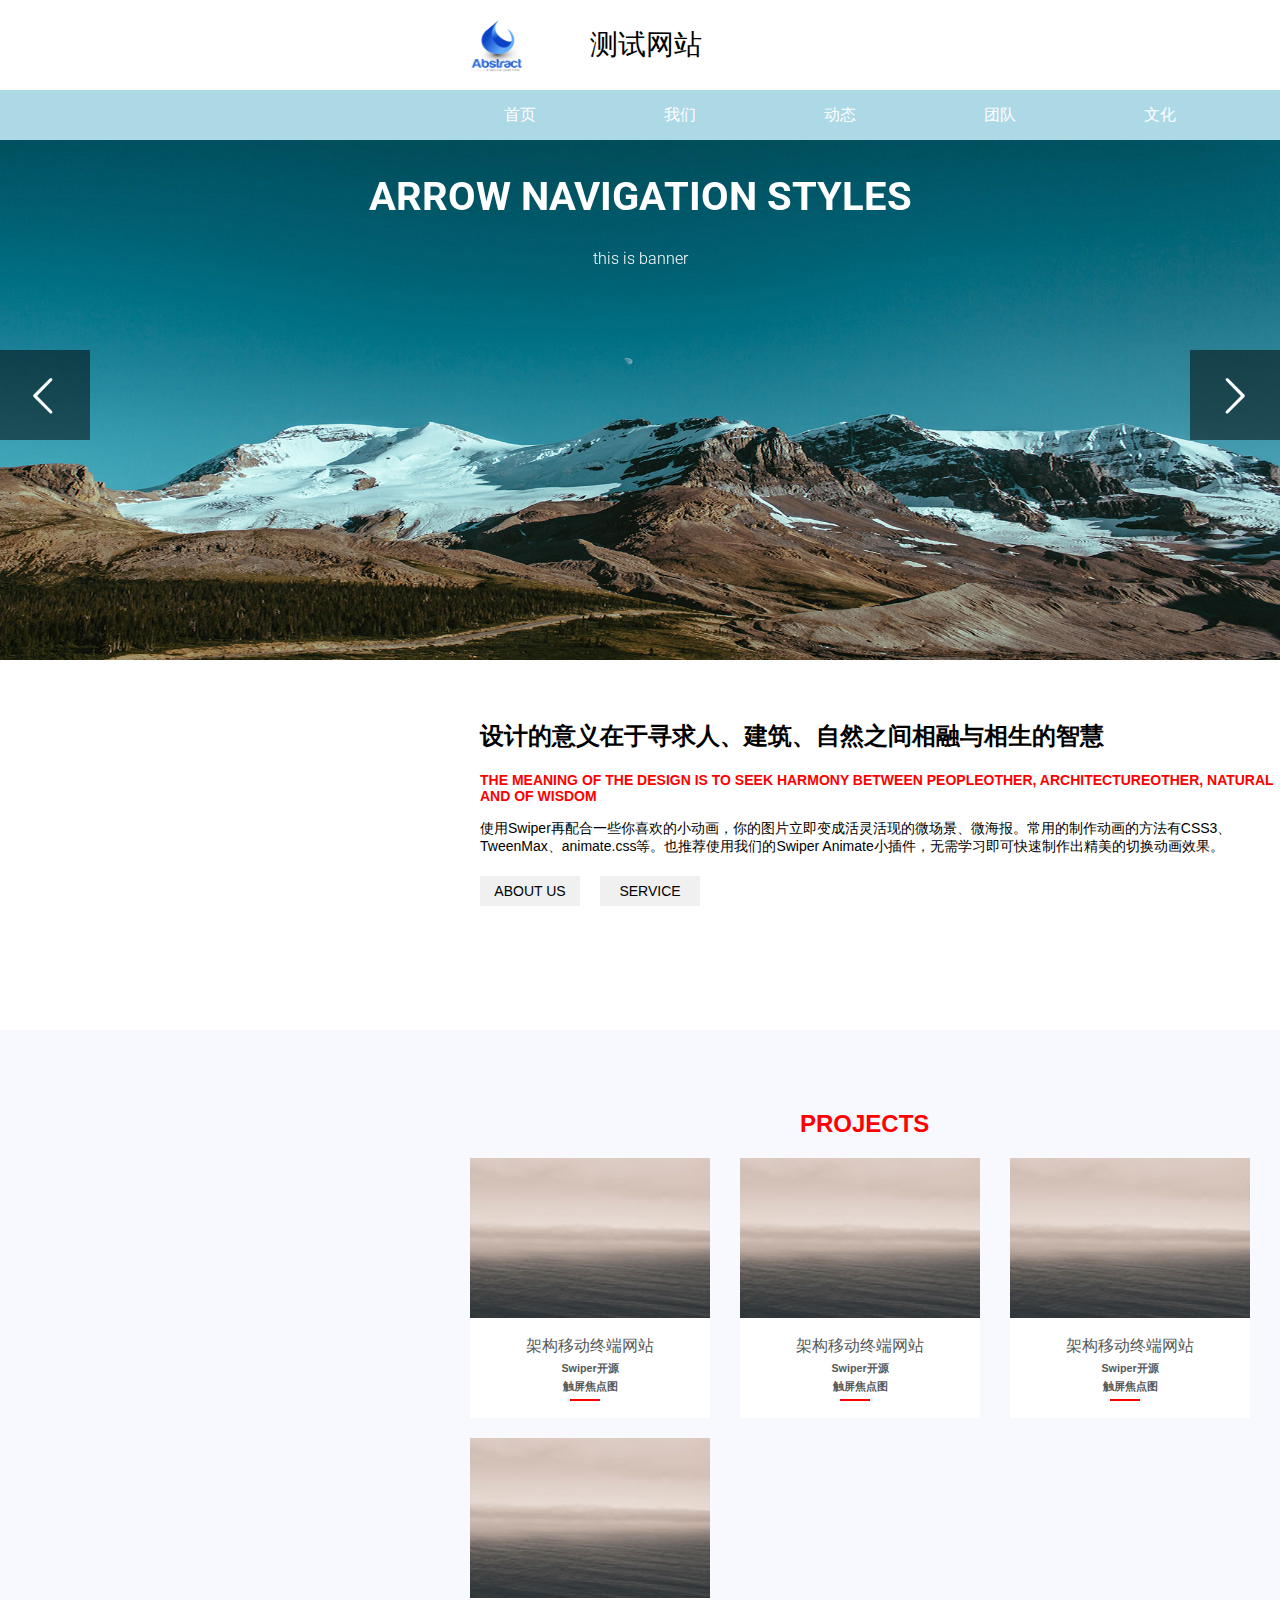
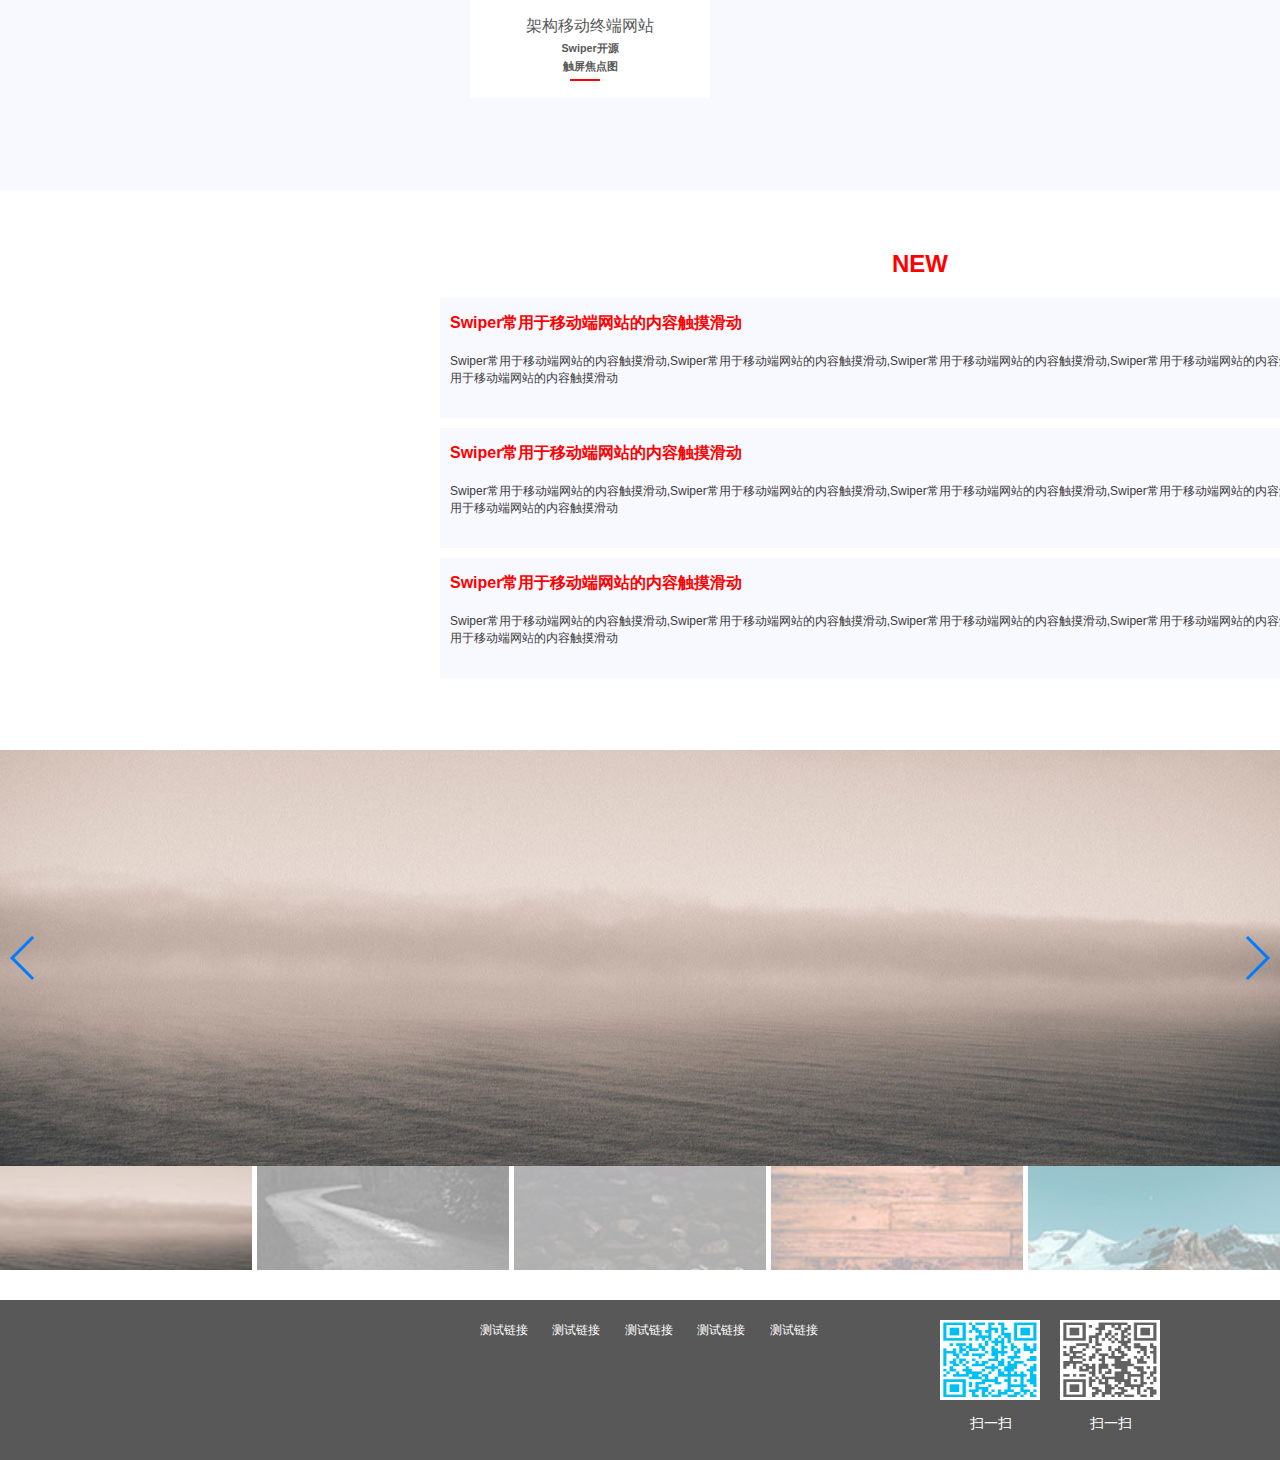
==== commit bbdcb06e: "margin-left" ====
--- a/index.html
+++ b/index.html
@@ -62,11 +62,13 @@
 	</section>
 
 	<div id="aboutus">
-		<h2 class="abouttitle">设计的意义在于寻求人、建筑、自然之间相融与相生的智慧</h2>
-		<h3 class="aboutart">THE MEANING OF THE DESIGN IS TO SEEK HARMONY BETWEEN PEOPLEOTHER, ARCHITECTUREOTHER, NATURAL AND OF WISDOM</h3>
-		<p class="aboutinfo">使用Swiper再配合一些你喜欢的小动画，你的图片立即变成活灵活现的微场景、微海报。常用的制作动画的方法有CSS3、TweenMax、animate.css等。也推荐使用我们的Swiper Animate小插件，无需学习即可快速制作出精美的切换动画效果。</p>
-		<div class="aboutbutton" id="buttonright">ABOUT US</div>
-		<div class="aboutbutton" id="buttonleft">SERVICE</div>
+
+			<h2 class="abouttitle">设计的意义在于寻求人、建筑、自然之间相融与相生的智慧</h2>
+			<h3 class="aboutart">THE MEANING OF THE DESIGN IS TO SEEK HARMONY BETWEEN PEOPLEOTHER, ARCHITECTUREOTHER, NATURAL AND OF WISDOM</h3>
+			<p class="aboutinfo">使用Swiper再配合一些你喜欢的小动画，你的图片立即变成活灵活现的微场景、微海报。常用的制作动画的方法有CSS3、TweenMax、animate.css等。也推荐使用我们的Swiper Animate小插件，无需学习即可快速制作出精美的切换动画效果。</p>
+			<div class="aboutbutton" id="buttonright">ABOUT US</div>
+			<div class="aboutbutton" id="buttonleft">SERVICE</div>
+
 	</div>
 
 	<div id="projects">
@@ -193,7 +195,7 @@
 			<p id="imgright">扫一扫</p>
 			<img src="img/qr2.png" >
 			<p id="imgleft">扫一扫</p>
-		<div id="footmap"></div>
+		<div id="footwrap"></div>
 
 	</footer>
 
@@ -205,6 +207,7 @@
 <script src="js/jquery.flexslider-min.js"></script>
 <script src="js/demo.js"></script>
 <script type="text/javascript" src="js/index.js"></script>
+
 <script>
     var galleryTop = new Swiper('.gallery-top', {
         spaceBetween: 5,
@@ -228,4 +231,6 @@
 
 </script>
 
+
+
 </html>--- a/css/index.css
+++ b/css/index.css
@@ -20,7 +20,7 @@
 header{
 	height: 90px;
 	width: 100%px;
-	margin-left: 300px;
+	margin-left: 440px;
 	background-color: white;
 }
 
@@ -57,7 +57,7 @@
 
 nav ul{
 	float: left;
-	margin-left: 300px;
+	margin-left: 440px;
 	width: 960px;
 	text-align: center;
 	background-color: lightblue;
@@ -90,7 +90,7 @@
 #main{
 	width: 960px;
 	height: 360px;
-	margin-left: 300px;
+	margin-left: 440px;
 	float: left;
 
 }
@@ -229,7 +229,7 @@
 		height: 120px;
 		background-color: rgba(0,0,0,0);
 		float: left;
-		margin-left: 300px;
+		margin-left: 460px;
 }
 #footnav ul{
 	margin-top: 20px;
@@ -399,8 +399,9 @@
 
 #aboutus{
 
-	width: 1200px;
-	height: 360px;
+	width: 1120px;
+	height: 310px;
+	margin-left: 180px;
 }
 
 
@@ -413,7 +414,7 @@
 	float: left;
 	margin-left: 300px;
 	margin-top: 20px;
-	font-size: 16px;
+	font-size: 14px;
 	color: red;
 }
 
@@ -421,6 +422,7 @@
 	float: left;
 	margin-left: 300px;
 	margin-top: 16px;
+	font-size: 14px;
 }
 
 
@@ -461,7 +463,7 @@
 	float: left;
 	margin-top: 80px;
 	background-color: rgba(0,0,0,0);
-	margin-left: 300px;
+	margin-left: 440px;
 
 
 }
